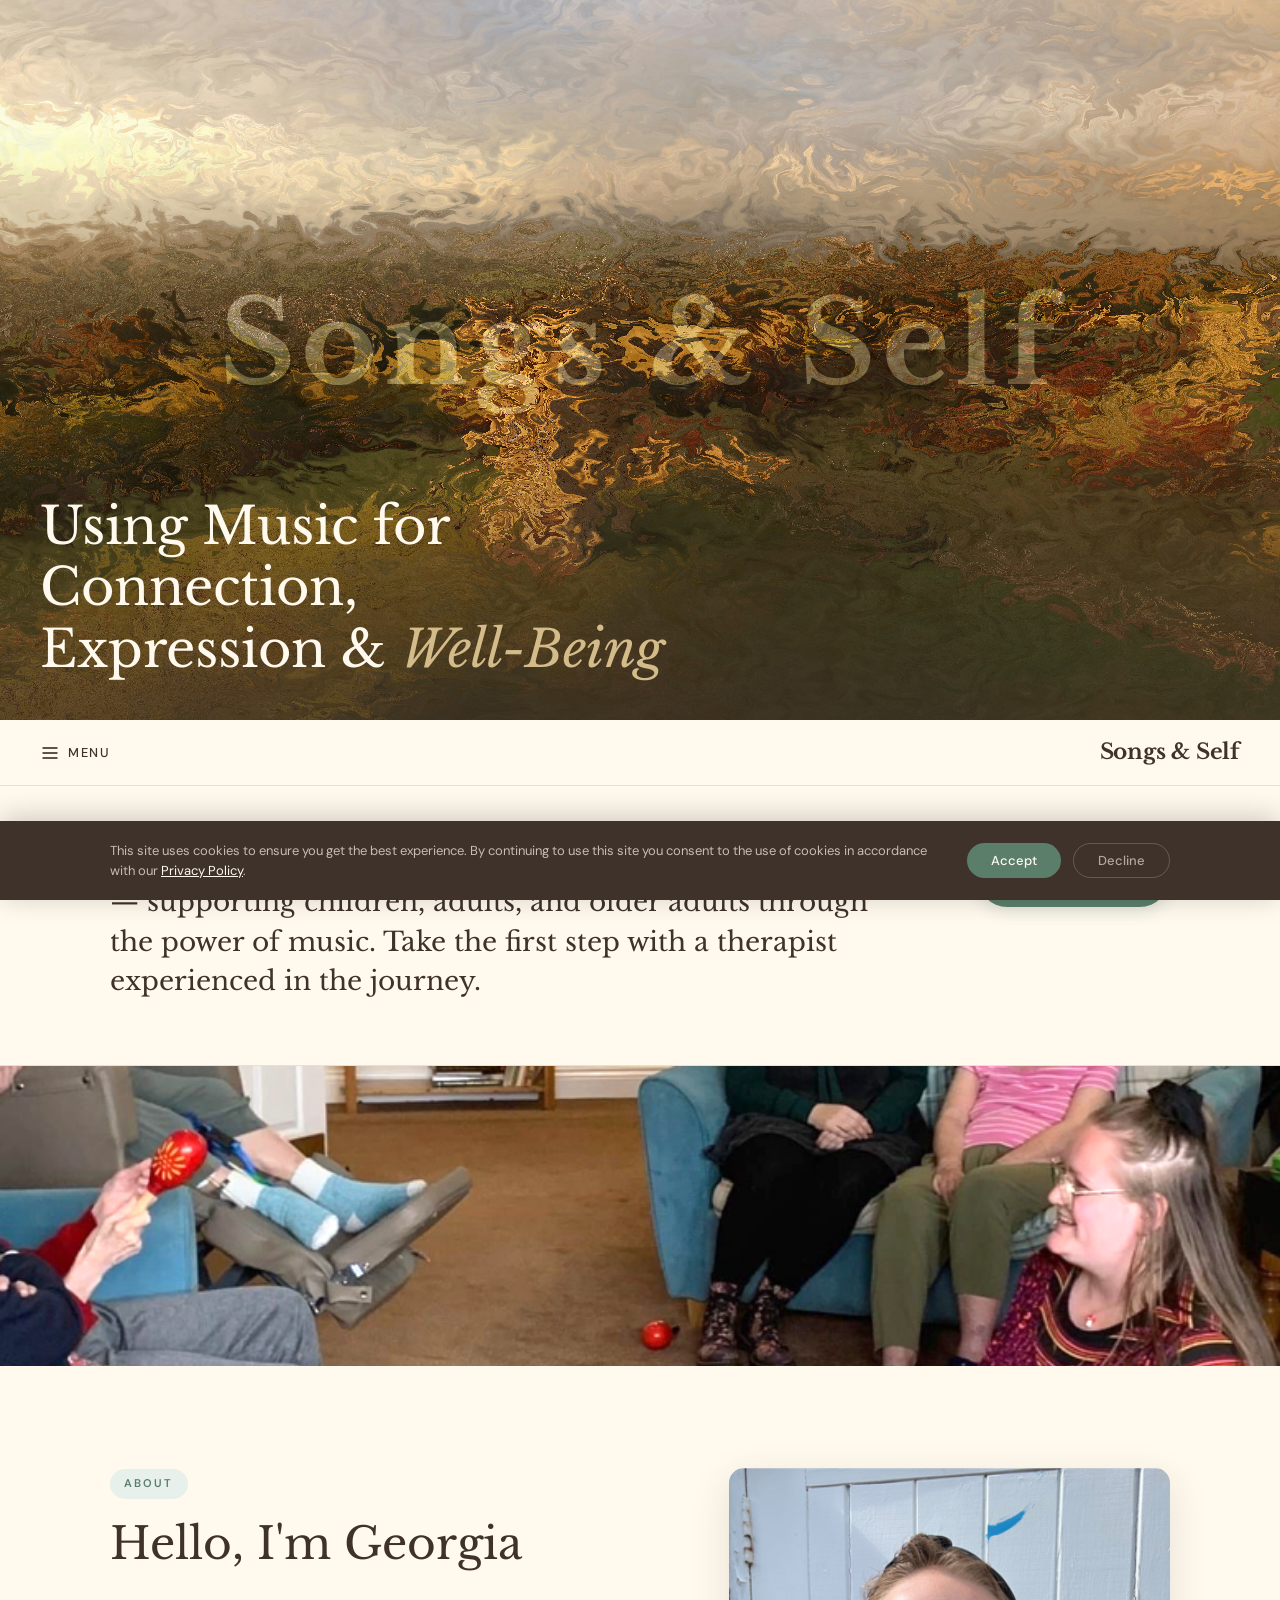
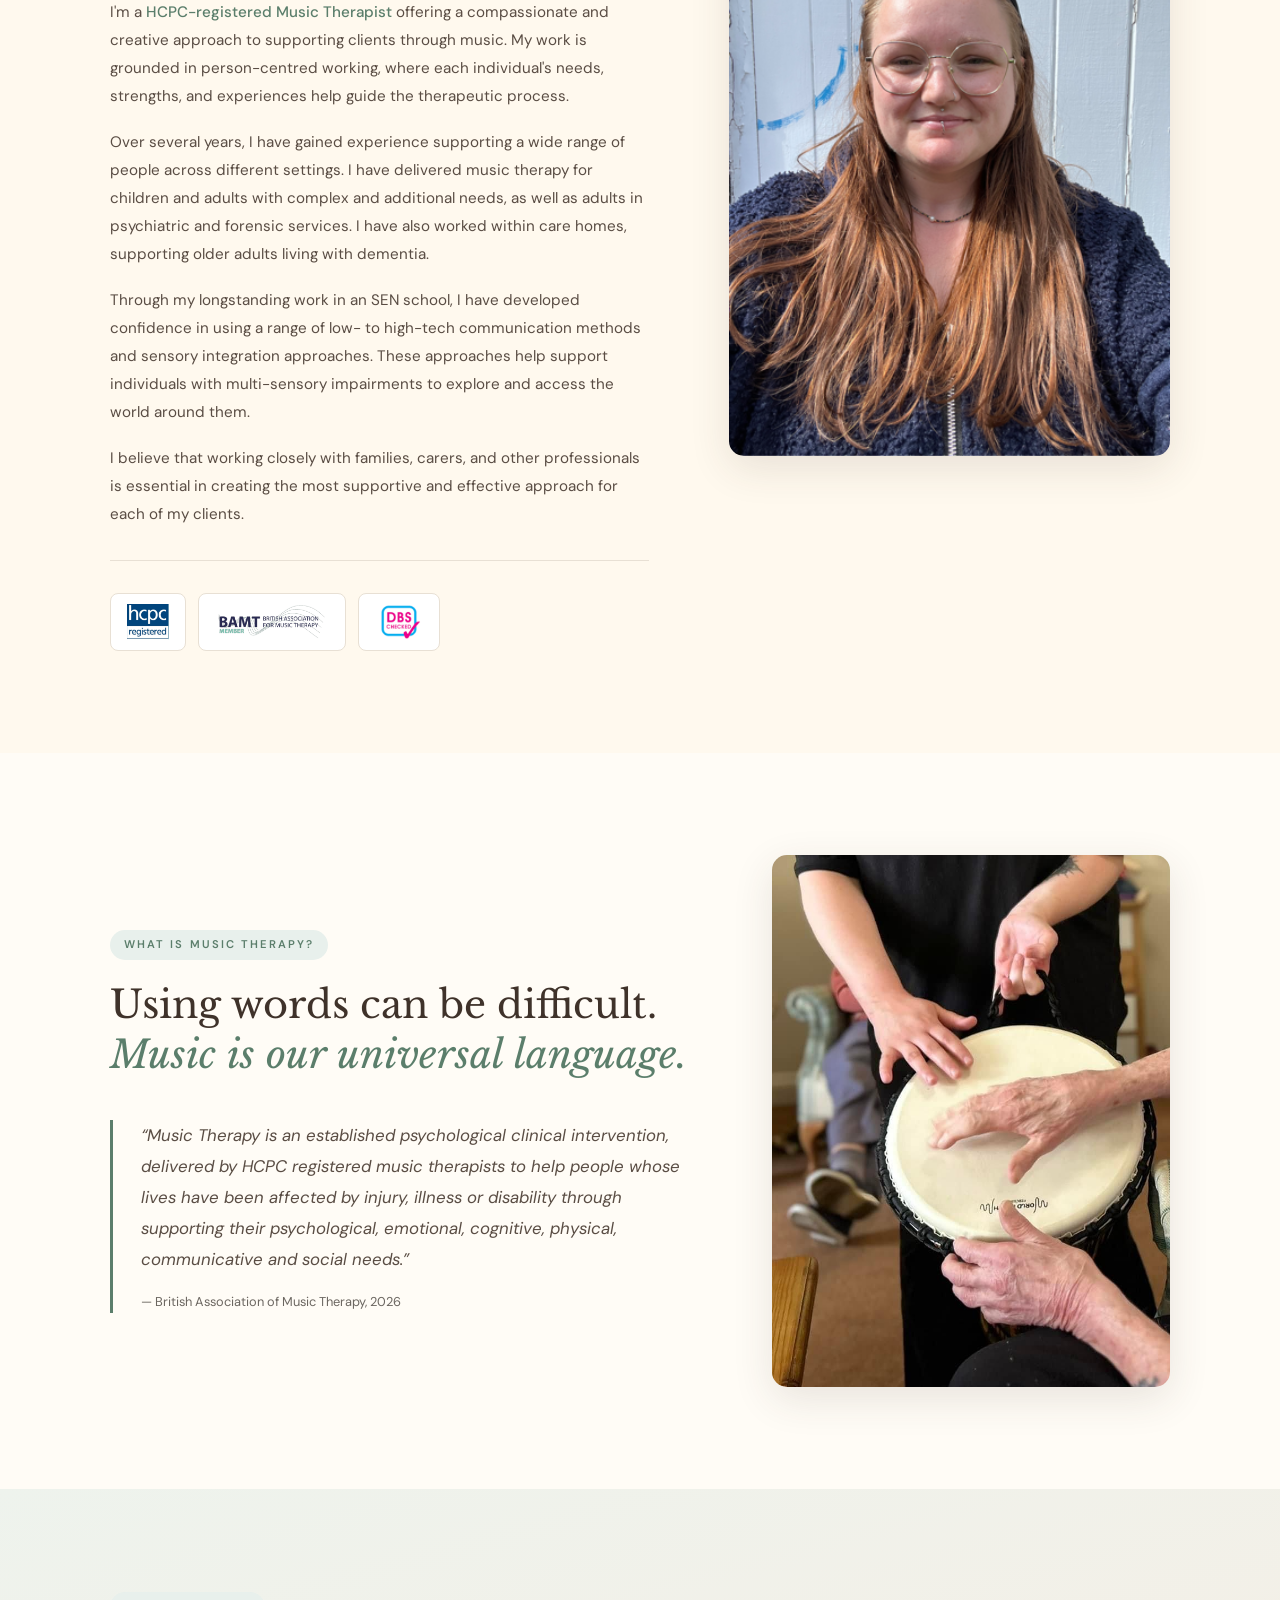
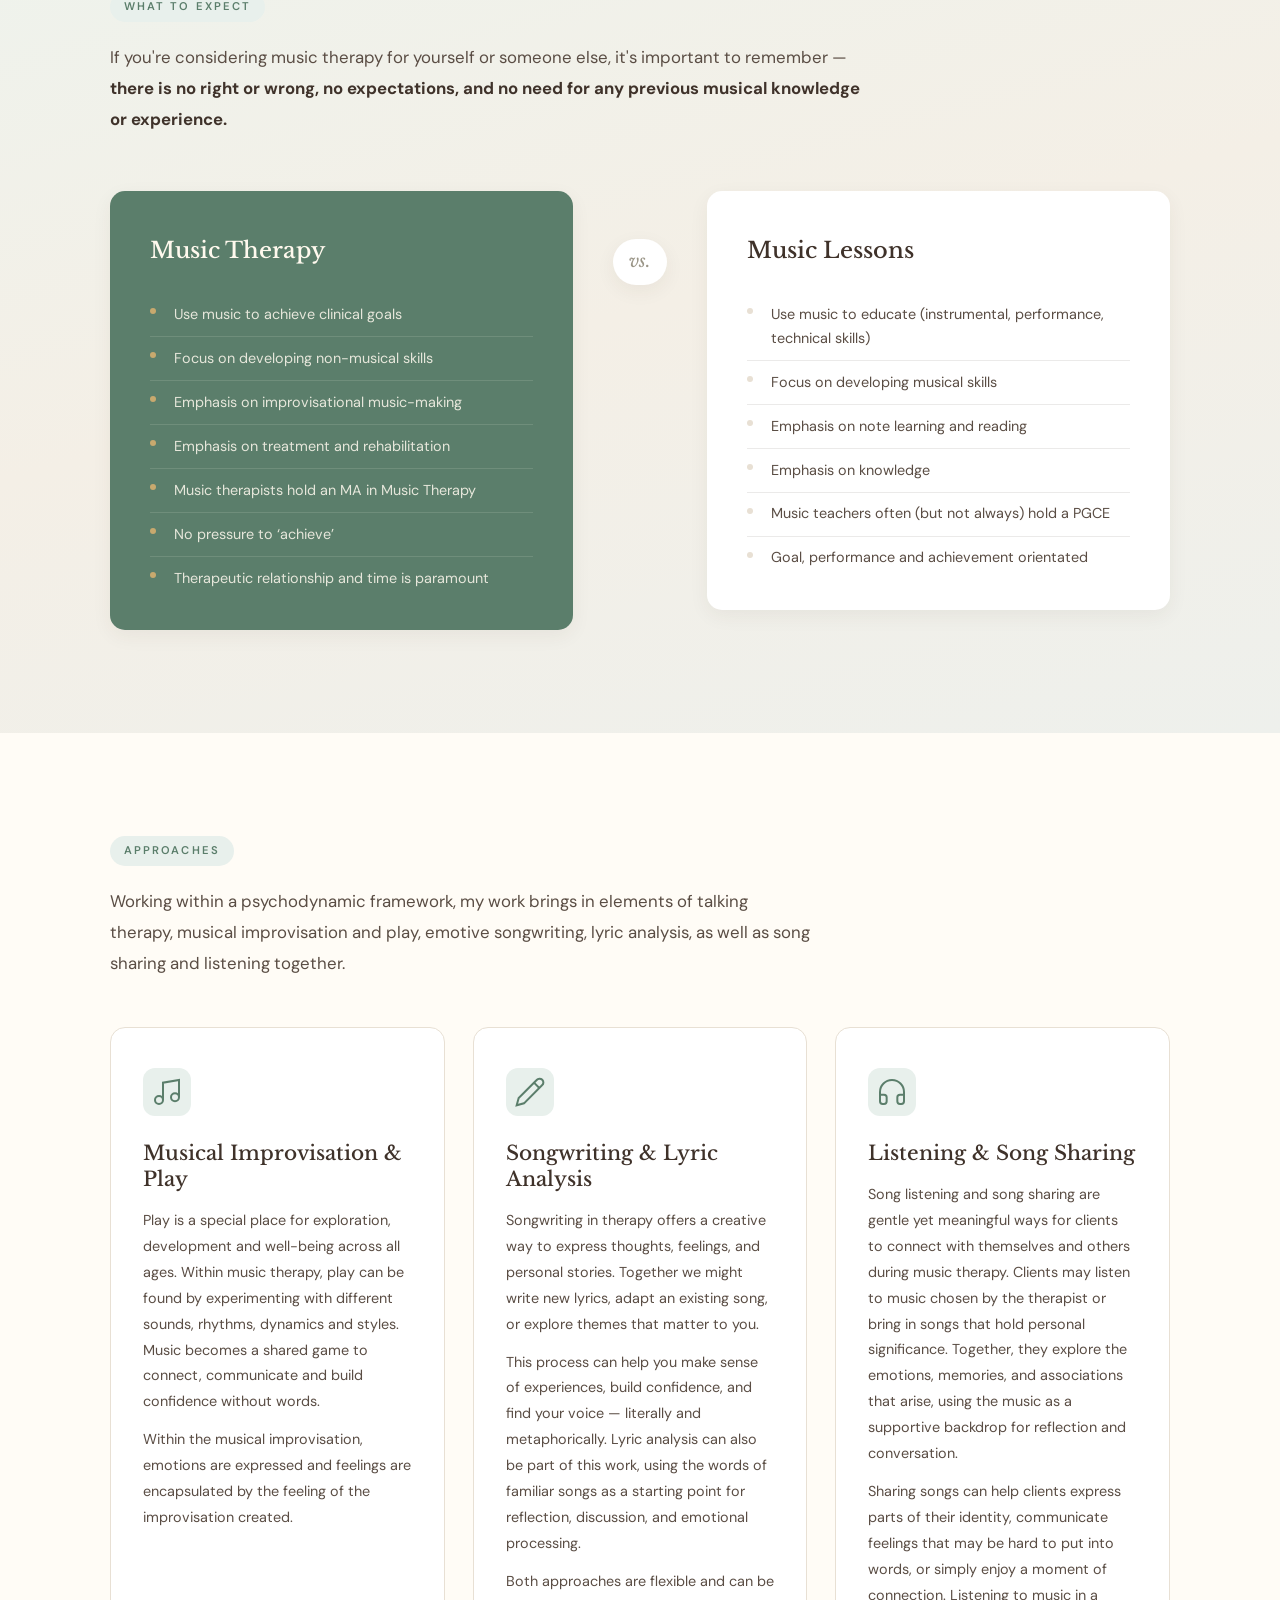
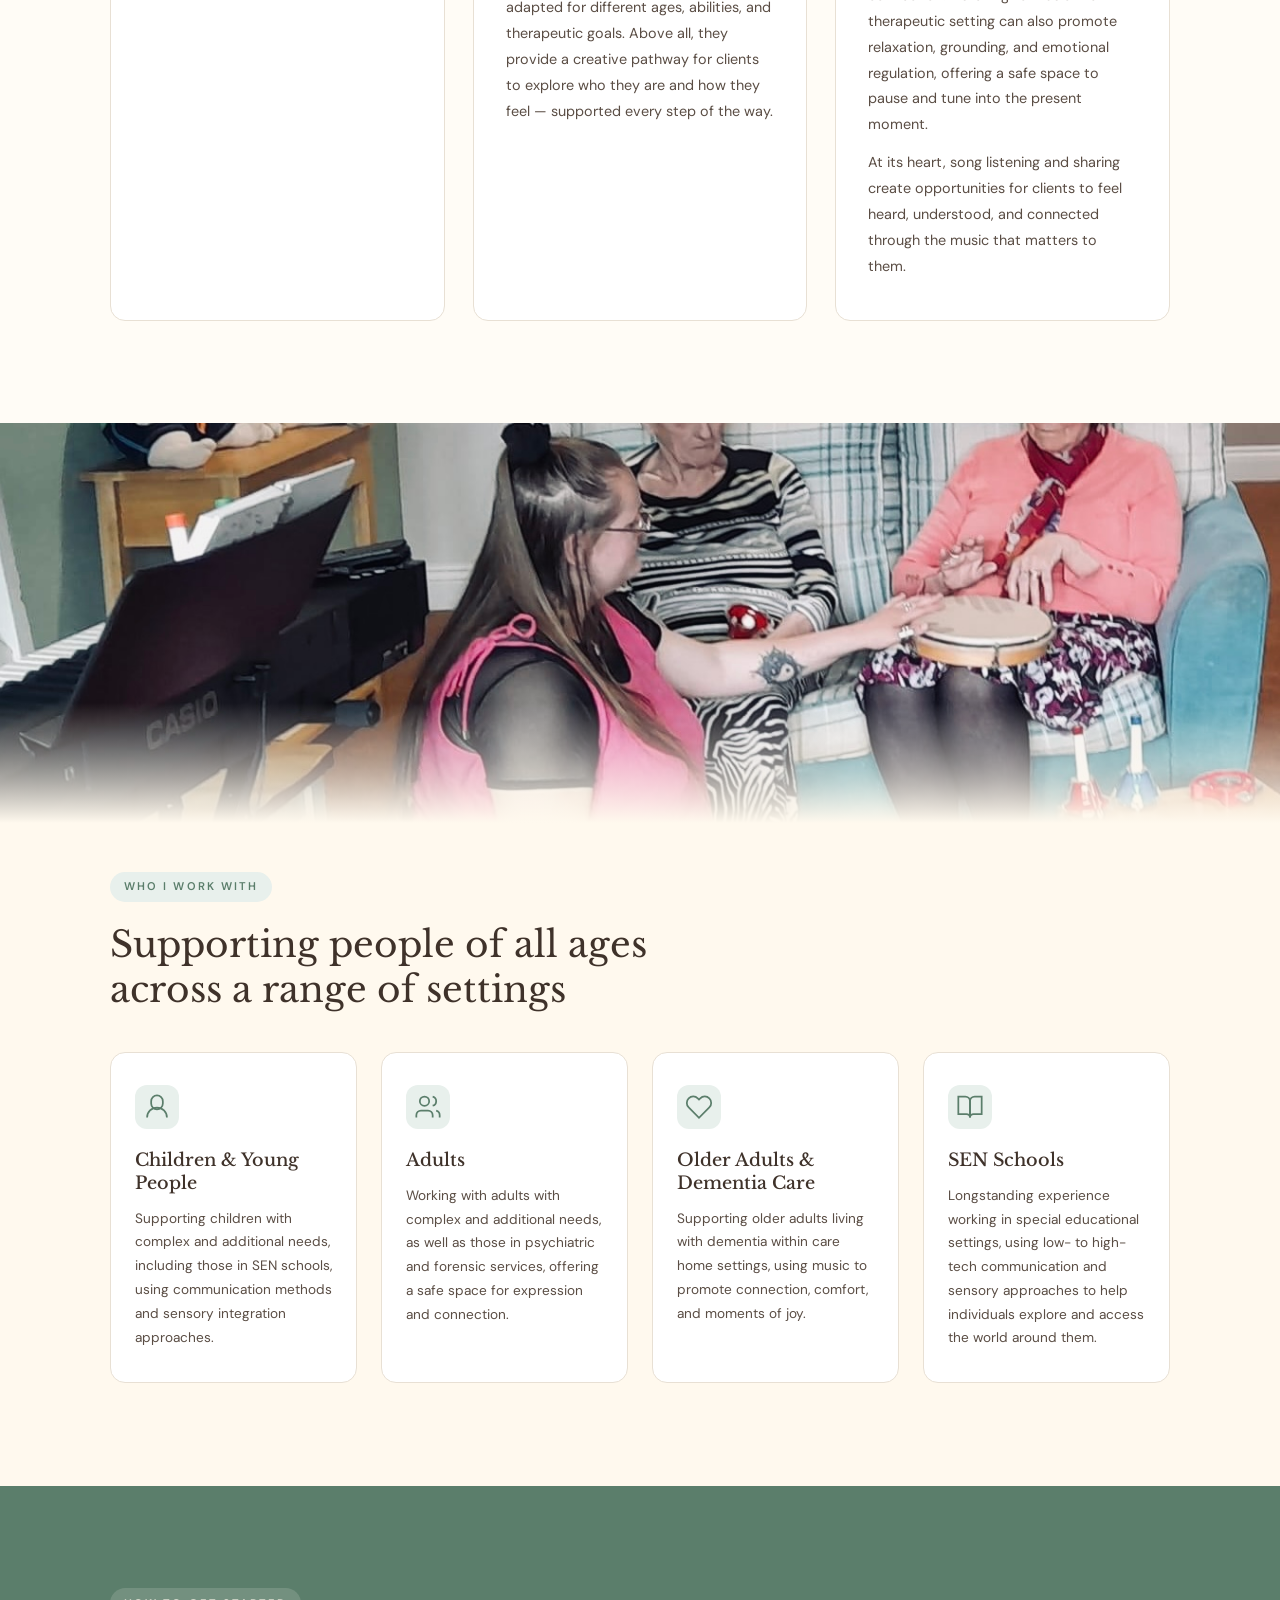
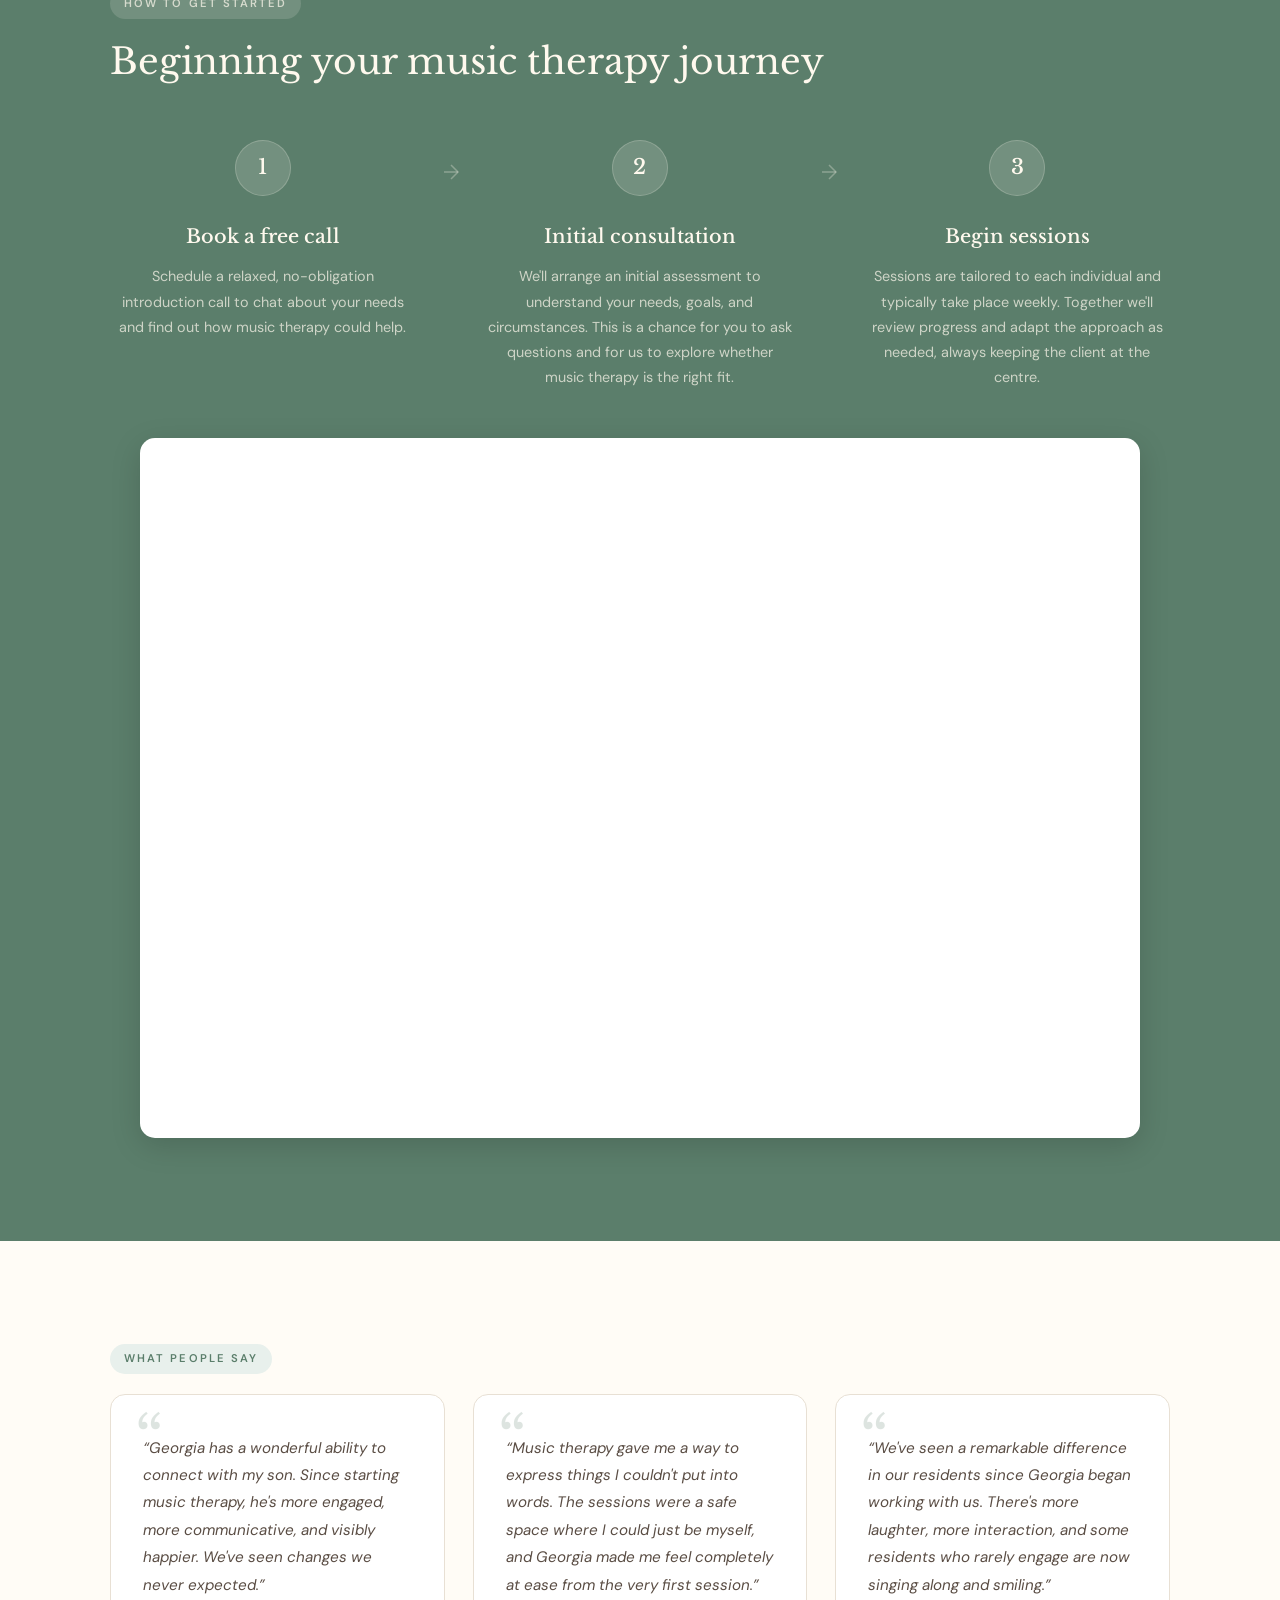
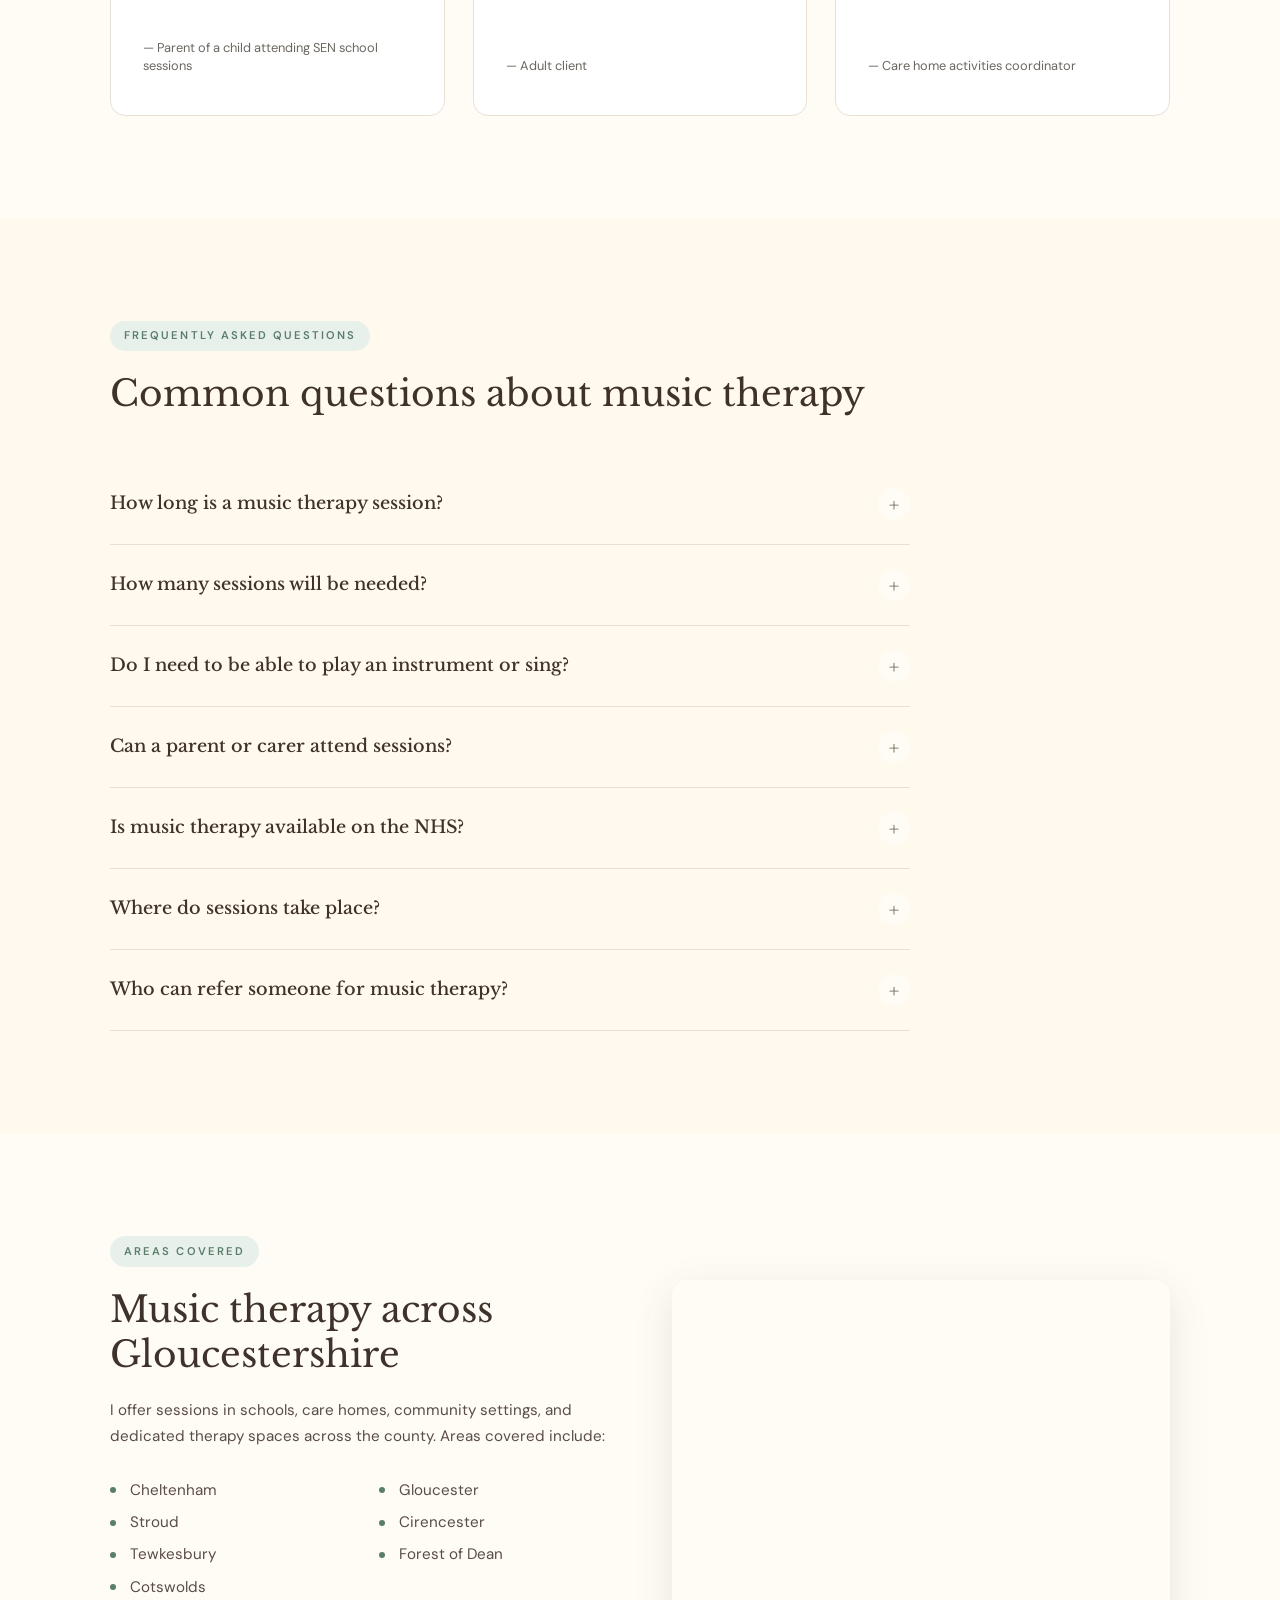
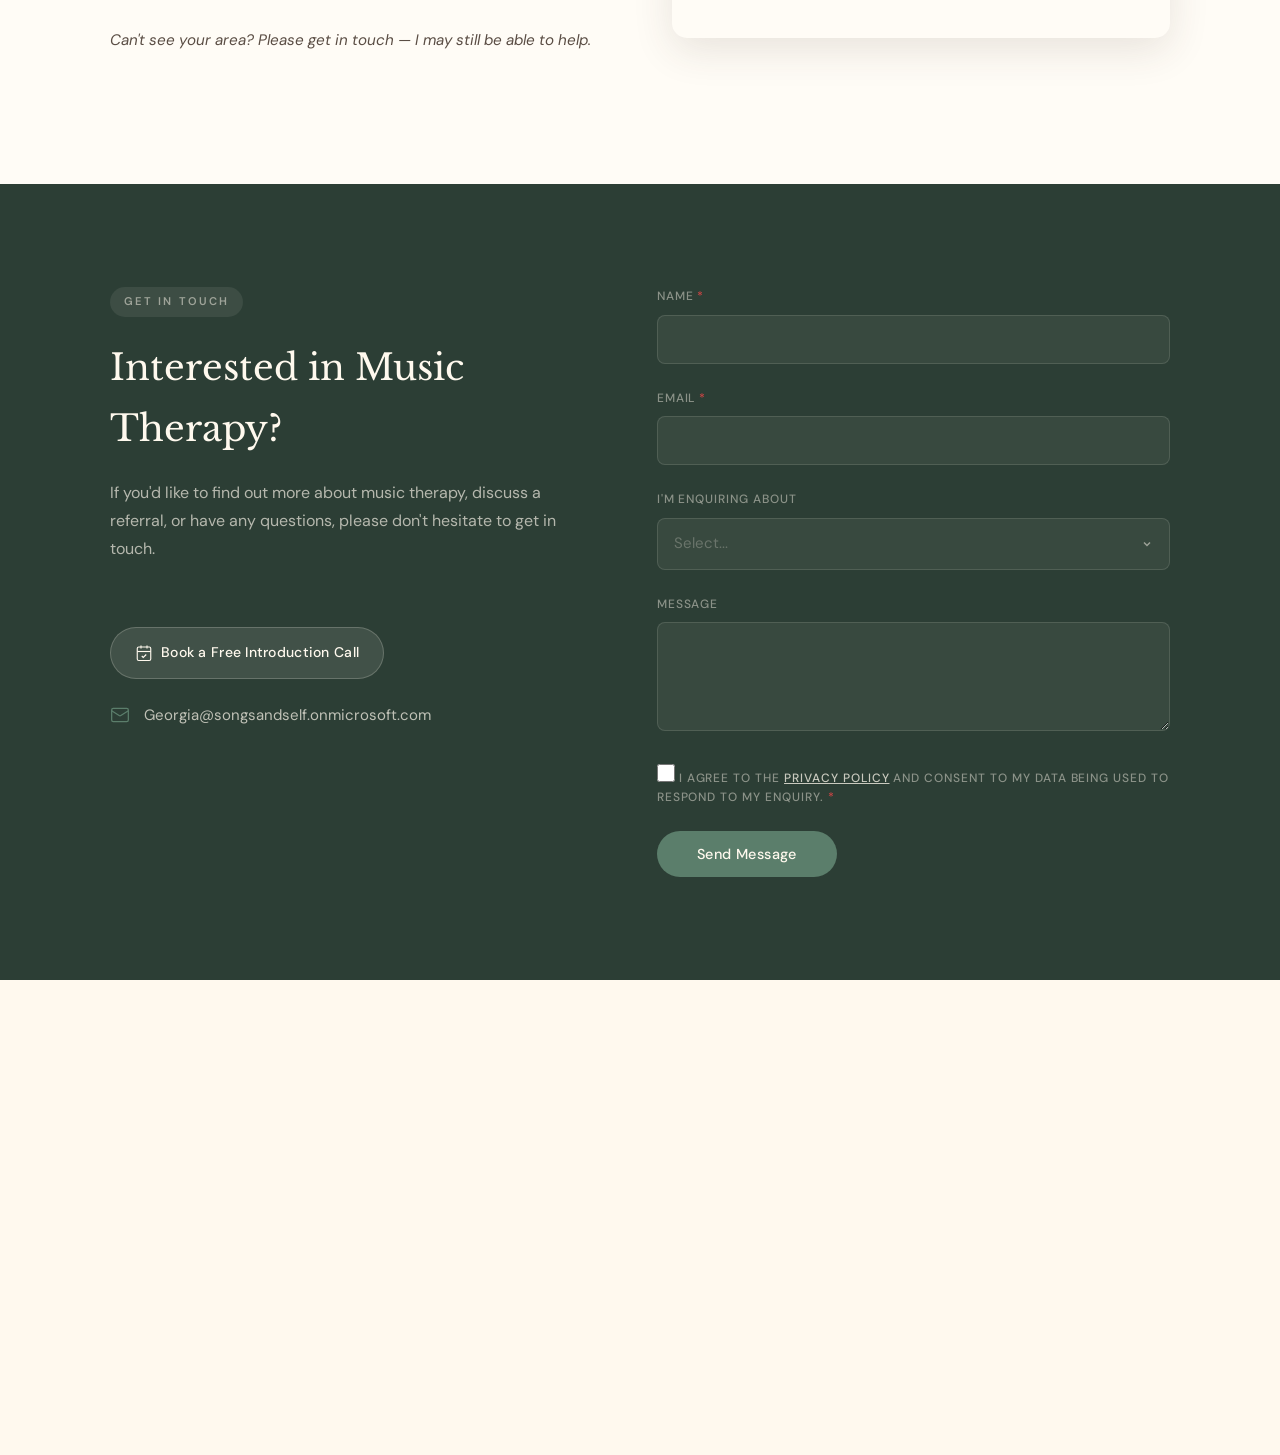
==== index.html @ 84787158 "Initial commit — Songs & Self Music Therapy website Static site with hero liquid distortion effect, " ====
<!DOCTYPE html>
<html lang="en">
<head>
  <meta charset="UTF-8">
  <meta name="viewport" content="width=device-width, initial-scale=1.0">
  <title>Songs &amp; Self Music Therapy | Creative, Person-Centred Music Therapy in Gloucestershire</title>
  <meta name="description" content="Songs & Self Music Therapy. HCPC-registered Music Therapist Georgia offers compassionate, creative music therapy in Gloucestershire for children, adults, and older adults.">

  <!-- Open Graph -->
  <meta property="og:title" content="Songs & Self Music Therapy">
  <meta property="og:description" content="Creative, Person-Centred Music Therapy in Gloucestershire. HCPC-registered therapist supporting children, adults, and older adults through music.">
  <meta property="og:type" content="website">
  <meta property="og:url" content="https://www.songsandself.co.uk">
  <meta property="og:image" content="images/og-image.jpg">
  <meta property="og:locale" content="en_GB">

  <!-- Twitter Card -->
  <meta name="twitter:card" content="summary_large_image">
  <meta name="twitter:title" content="Songs & Self Music Therapy">
  <meta name="twitter:description" content="Creative, Person-Centred Music Therapy in Gloucestershire.">

  <!-- Favicon -->
  <link rel="icon" type="image/svg+xml" href="data:image/svg+xml,<svg xmlns='http://www.w3.org/2000/svg' viewBox='0 0 100 100'><text y='.9em' font-size='90'>♪</text></svg>">
  <link rel="apple-touch-icon" href="images/apple-touch-icon.png">

  <link rel="stylesheet" href="css/style.css">
  <link href="https://assets.calendly.com/assets/external/widget.css" rel="stylesheet">
  <link rel="preconnect" href="https://fonts.googleapis.com">
  <link rel="preconnect" href="https://fonts.gstatic.com" crossorigin>
  <link href="https://fonts.googleapis.com/css2?family=DM+Sans:ital,opsz,wght@0,9..40,300;0,9..40,400;0,9..40,500;1,9..40,400&family=Libre+Baskerville:ital,wght@0,400;0,700;1,400&display=swap" rel="stylesheet">
</head>
<body>

  <!-- Skip to content -->
  <a href="#main" class="skip-link">Skip to main content</a>

  <!-- Cookie Banner -->
  <div class="cookie-banner" id="cookieBanner" role="alert" hidden>
    <div class="cookie-inner">
      <p>This site uses cookies to ensure you get the best experience. By continuing to use this site you consent to the use of cookies in accordance with our <a href="privacy.html">Privacy Policy</a>.</p>
      <div class="cookie-actions">
        <button class="btn-cookie-accept" id="cookieAccept">Accept</button>
        <button class="btn-cookie-decline" id="cookieDecline">Decline</button>
      </div>
    </div>
  </div>

  <!-- Hero Section — fixed, revealed by scrolling -->
  <section class="hero" aria-label="Introduction">
    <canvas class="hero-canvas" id="heroCanvas" aria-hidden="true"></canvas>
    <img src="images/colin-watts-3blV4-86aUo-unsplash.jpg" alt="Broadway Tower in the Cotswolds, Gloucestershire at golden hour" class="hero-img" id="heroImg">
    <div class="hero-overlay"></div>
    <div class="hero-brand" aria-hidden="true">Songs &amp; Self</div>
    <div class="hero-text">
      <h1 class="hero-tagline">Using Music for Connection,<br>Expression &amp; <em>Well-Being</em></h1>
    </div>
  </section>

  <!-- Main content -->
  <main id="main">

    <!-- Sticky Nav Bar — sits below hero like Munro -->
    <header class="site-header" id="siteHeader" role="banner">
      <div class="header-inner">
        <div class="header-left">
          <button class="menu-toggle" id="menuToggle" aria-label="Open menu" aria-expanded="false" aria-controls="mainNav">
            <svg width="20" height="20" viewBox="0 0 24 24" fill="none" stroke="currentColor" stroke-width="2" aria-hidden="true"><path d="M3 12h18"/><path d="M3 6h18"/><path d="M3 18h18"/></svg>
            <span>Menu</span>
          </button>
        </div>
        <nav class="main-nav" id="mainNav" role="navigation" aria-label="Main navigation">
          <button class="nav-close" id="navClose" aria-label="Close menu">
            <svg width="24" height="24" viewBox="0 0 24 24" fill="none" stroke="currentColor" stroke-width="2" aria-hidden="true">
              <path d="M18 6 6 18"/><path d="m6 6 12 12"/>
            </svg>
          </button>
          <ul class="nav-list">
            <li class="nav-item"><a href="#about">About</a></li>
            <li class="nav-item"><a href="#music-therapy">What is Music Therapy?</a></li>
            <li class="nav-item has-submenu">
              <a href="#approaches" aria-haspopup="true" aria-expanded="false">Approaches</a>
              <ul class="submenu" role="menu">
                <li role="none"><a href="#improvisation" role="menuitem">Improvisation &amp; Play</a></li>
                <li role="none"><a href="#songwriting" role="menuitem">Songwriting &amp; Lyric Analysis</a></li>
                <li role="none"><a href="#listening" role="menuitem">Listening &amp; Song Sharing</a></li>
              </ul>
            </li>
            <li class="nav-item"><a href="#who-i-work-with">Who I Work With</a></li>
            <li class="nav-item"><a href="#contact">Contact</a></li>
          </ul>
        </nav>
        <div class="header-right">
          <a href="/" class="logo" aria-label="Songs and Self — home">Songs &amp; Self</a>
        </div>
      </div>
    </header>
    <div class="nav-overlay" id="navOverlay"></div>

    <!-- Intro statement below nav — like Munro -->
    <section class="intro-statement">
      <div class="container">
        <div class="intro-layout">
          <p>Creative, person-centred music therapy in Gloucestershire &mdash; supporting children, adults, and older adults through the power of music. Take the first step with a therapist experienced in the journey.</p>
          <a href="#contact" class="intro-cta">Get in Touch</a>
        </div>
      </div>
    </section>

    <!-- Session photo banner -->
    <div class="session-banner">
      <img src="images/session-photo.png" alt="A music therapy session — participants playing instruments together" class="session-banner-img">
    </div>

    <!-- About Georgia -->
    <section class="about" id="about" aria-labelledby="about-heading">
      <div class="container">
        <div class="about-layout">
          <div class="about-text">
            <span class="section-label">About</span>
            <h2 id="about-heading">Hello, I'm Georgia</h2>
            <p>I'm a <strong>HCPC-registered Music Therapist</strong> offering a compassionate and creative approach to supporting clients through music. My work is grounded in person-centred working, where each individual's needs, strengths, and experiences help guide the therapeutic process.</p>
            <p>Over several years, I have gained experience supporting a wide range of people across different settings. I have delivered music therapy for children and adults with complex and additional needs, as well as adults in psychiatric and forensic services. I have also worked within care homes, supporting older adults living with dementia.</p>
            <p>Through my longstanding work in an SEN school, I have developed confidence in using a range of low- to high-tech communication methods and sensory integration approaches. These approaches help support individuals with multi-sensory impairments to explore and access the world around them.</p>
            <p>I believe that working closely with families, carers, and other professionals is essential in creating the most supportive and effective approach for each of my clients.</p>
            <div class="registration-badges">
              <div class="badge">
                <img src="images/hcpc-registered.png" alt="HCPC Registered" class="badge-img">
              </div>
              <div class="badge">
                <img src="images/bamt-member.png" alt="British Association for Music Therapy Member" class="badge-img">
              </div>
              <div class="badge">
                <img src="images/dbs-checked.png" alt="DBS Checked" class="badge-img">
              </div>
            </div>
          </div>
          <div class="about-image">
            <!-- Replace with Georgia's photo: place image at images/georgia.jpg -->
            <img src="images/georgia.png" alt="Georgia, Music Therapist, smiling" class="about-photo">
            <!-- If no photo yet, uncomment the placeholder below and comment out the img above -->
            <!-- <div class="about-image-placeholder"></div> -->
          </div>
        </div>
      </div>
    </section>

    <!-- What is Music Therapy? -->
    <section class="music-therapy" id="music-therapy" aria-labelledby="mt-heading">
      <div class="container">
        <div class="therapy-layout">
          <div class="therapy-intro">
            <span class="section-label">What is Music Therapy?</span>
            <h2 id="mt-heading">Using words can be difficult.<br><em>Music is our universal language.</em></h2>
            <blockquote>
              <p>&ldquo;Music Therapy is an established psychological clinical intervention, delivered by HCPC registered music therapists to help people whose lives have been affected by injury, illness or disability through supporting their psychological, emotional, cognitive, physical, communicative and social needs.&rdquo;</p>
              <cite>&mdash; British Association of Music Therapy, 2026</cite>
            </blockquote>
          </div>
          <div class="therapy-image">
            <img src="images/drum-hands.png" alt="Hands playing a drum together during a music therapy session" class="therapy-photo">
          </div>
        </div>
      </div>
    </section>

    <!-- What to Expect -->
    <section class="what-to-expect" id="expect" aria-labelledby="expect-heading">
      <div class="container">
        <span class="section-label" id="expect-heading">What to Expect</span>
        <p class="expect-intro">If you're considering music therapy for yourself or someone else, it's important to remember &mdash; <strong>there is no right or wrong, no expectations, and no need for any previous musical knowledge or experience.</strong></p>

        <div class="comparison-table">
          <div class="comparison-col therapy-col">
            <h3>Music Therapy</h3>
            <ul>
              <li>Use music to achieve clinical goals</li>
              <li>Focus on developing non-musical skills</li>
              <li>Emphasis on improvisational music-making</li>
              <li>Emphasis on treatment and rehabilitation</li>
              <li>Music therapists hold an MA in Music Therapy</li>
              <li>No pressure to &lsquo;achieve&rsquo;</li>
              <li>Therapeutic relationship and time is paramount</li>
            </ul>
          </div>
          <div class="comparison-divider">
            <span>vs.</span>
          </div>
          <div class="comparison-col lesson-col">
            <h3>Music Lessons</h3>
            <ul>
              <li>Use music to educate (instrumental, performance, technical skills)</li>
              <li>Focus on developing musical skills</li>
              <li>Emphasis on note learning and reading</li>
              <li>Emphasis on knowledge</li>
              <li>Music teachers often (but not always) hold a PGCE</li>
              <li>Goal, performance and achievement orientated</li>
            </ul>
          </div>
        </div>
      </div>
    </section>

    <!-- Approaches -->
    <section class="approaches" id="approaches" aria-labelledby="approaches-heading">
      <div class="container">
        <span class="section-label" id="approaches-heading">Approaches</span>
        <p class="approaches-intro">Working within a psychodynamic framework, my work brings in elements of talking therapy, musical improvisation and play, emotive songwriting, lyric analysis, as well as song sharing and listening together.</p>

        <div class="approaches-grid">
          <div class="approach-card" id="improvisation">
            <div class="approach-icon" aria-hidden="true">
              <svg width="32" height="32" viewBox="0 0 24 24" fill="none" stroke="currentColor" stroke-width="1.5">
                <path d="M9 18V5l12-2v13"/><circle cx="6" cy="18" r="3"/><circle cx="18" cy="16" r="3"/>
              </svg>
            </div>
            <h3>Musical Improvisation &amp; Play</h3>
            <p>Play is a special place for exploration, development and well-being across all ages. Within music therapy, play can be found by experimenting with different sounds, rhythms, dynamics and styles. Music becomes a shared game to connect, communicate and build confidence without words.</p>
            <p>Within the musical improvisation, emotions are expressed and feelings are encapsulated by the feeling of the improvisation created.</p>
          </div>

          <div class="approach-card" id="songwriting">
            <div class="approach-icon" aria-hidden="true">
              <svg width="32" height="32" viewBox="0 0 24 24" fill="none" stroke="currentColor" stroke-width="1.5">
                <path d="M17 3a2.85 2.83 0 1 1 4 4L7.5 20.5 2 22l1.5-5.5Z"/><path d="m15 5 4 4"/>
              </svg>
            </div>
            <h3>Songwriting &amp; Lyric Analysis</h3>
            <p>Songwriting in therapy offers a creative way to express thoughts, feelings, and personal stories. Together we might write new lyrics, adapt an existing song, or explore themes that matter to you.</p>
            <p>This process can help you make sense of experiences, build confidence, and find your voice &mdash; literally and metaphorically. Lyric analysis can also be part of this work, using the words of familiar songs as a starting point for reflection, discussion, and emotional processing.</p>
            <p>Both approaches are flexible and can be adapted for different ages, abilities, and therapeutic goals. Above all, they provide a creative pathway for clients to explore who they are and how they feel &mdash; supported every step of the way.</p>
          </div>

          <div class="approach-card" id="listening">
            <div class="approach-icon" aria-hidden="true">
              <svg width="32" height="32" viewBox="0 0 24 24" fill="none" stroke="currentColor" stroke-width="1.5">
                <path d="M3 18v-6a9 9 0 0 1 18 0v6"/><path d="M21 19a2 2 0 0 1-2 2h-1a2 2 0 0 1-2-2v-3a2 2 0 0 1 2-2h3zM3 19a2 2 0 0 0 2 2h1a2 2 0 0 0 2-2v-3a2 2 0 0 0-2-2H3z"/>
              </svg>
            </div>
            <h3>Listening &amp; Song Sharing</h3>
            <p>Song listening and song sharing are gentle yet meaningful ways for clients to connect with themselves and others during music therapy. Clients may listen to music chosen by the therapist or bring in songs that hold personal significance. Together, they explore the emotions, memories, and associations that arise, using the music as a supportive backdrop for reflection and conversation.</p>
            <p>Sharing songs can help clients express parts of their identity, communicate feelings that may be hard to put into words, or simply enjoy a moment of connection. Listening to music in a therapeutic setting can also promote relaxation, grounding, and emotional regulation, offering a safe space to pause and tune into the present moment.</p>
            <p>At its heart, song listening and sharing create opportunities for clients to feel heard, understood, and connected through the music that matters to them.</p>
          </div>
        </div>
      </div>
    </section>

    <!-- Who I Work With -->
    <section class="who-i-work-with" id="who-i-work-with" aria-labelledby="wiww-heading">
      <div class="who-i-work-with-banner">
        <img src="images/care-home-session.jpeg" alt="Georgia leading a music therapy session in a care home with residents playing instruments" class="wiww-banner-img">
      </div>
      <div class="container">
        <span class="section-label">Who I Work With</span>
        <h2 id="wiww-heading">Supporting people of all ages across a range of settings</h2>
        <div class="client-grid">
          <div class="client-card">
            <div class="client-icon" aria-hidden="true">
              <svg width="28" height="28" viewBox="0 0 24 24" fill="none" stroke="currentColor" stroke-width="1.5">
                <path d="M12 2a5 5 0 0 1 5 5v2a5 5 0 0 1-10 0V7a5 5 0 0 1 5-5z"/><path d="M3.5 21a8.5 8.5 0 0 1 17 0"/>
              </svg>
            </div>
            <h3>Children &amp; Young People</h3>
            <p>Supporting children with complex and additional needs, including those in SEN schools, using communication methods and sensory integration approaches.</p>
          </div>
          <div class="client-card">
            <div class="client-icon" aria-hidden="true">
              <svg width="28" height="28" viewBox="0 0 24 24" fill="none" stroke="currentColor" stroke-width="1.5">
                <path d="M16 21v-2a4 4 0 0 0-4-4H6a4 4 0 0 0-4 4v2"/><circle cx="9" cy="7" r="4"/><path d="M22 21v-2a4 4 0 0 0-3-3.87"/><path d="M16 3.13a4 4 0 0 1 0 7.75"/>
              </svg>
            </div>
            <h3>Adults</h3>
            <p>Working with adults with complex and additional needs, as well as those in psychiatric and forensic services, offering a safe space for expression and connection.</p>
          </div>
          <div class="client-card">
            <div class="client-icon" aria-hidden="true">
              <svg width="28" height="28" viewBox="0 0 24 24" fill="none" stroke="currentColor" stroke-width="1.5">
                <path d="M20.84 4.61a5.5 5.5 0 0 0-7.78 0L12 5.67l-1.06-1.06a5.5 5.5 0 0 0-7.78 7.78l1.06 1.06L12 21.23l7.78-7.78 1.06-1.06a5.5 5.5 0 0 0 0-7.78z"/>
              </svg>
            </div>
            <h3>Older Adults &amp; Dementia Care</h3>
            <p>Supporting older adults living with dementia within care home settings, using music to promote connection, comfort, and moments of joy.</p>
          </div>
          <div class="client-card">
            <div class="client-icon" aria-hidden="true">
              <svg width="28" height="28" viewBox="0 0 24 24" fill="none" stroke="currentColor" stroke-width="1.5">
                <path d="M2 3h6a4 4 0 0 1 4 4v14a3 3 0 0 0-3-3H2z"/><path d="M22 3h-6a4 4 0 0 0-4 4v14a3 3 0 0 1 3-3h7z"/>
              </svg>
            </div>
            <h3>SEN Schools</h3>
            <p>Longstanding experience working in special educational settings, using low- to high-tech communication and sensory approaches to help individuals explore and access the world around them.</p>
          </div>
        </div>
      </div>
    </section>

    <!-- How to Get Started -->
    <section class="get-started" id="get-started" aria-labelledby="gs-heading">
      <div class="container">
        <span class="section-label">How to Get Started</span>
        <h2 id="gs-heading">Beginning your music therapy journey</h2>
        <div class="steps-grid">
          <div class="step">
            <div class="step-number" aria-hidden="true">1</div>
            <h3>Book a free call</h3>
            <p>Schedule a relaxed, no-obligation introduction call to chat about your needs and find out how music therapy could help.</p>
          </div>
          <div class="step-arrow" aria-hidden="true">
            <svg width="24" height="24" viewBox="0 0 24 24" fill="none" stroke="currentColor" stroke-width="1.5"><path d="M5 12h14"/><path d="m12 5 7 7-7 7"/></svg>
          </div>
          <div class="step">
            <div class="step-number" aria-hidden="true">2</div>
            <h3>Initial consultation</h3>
            <p>We'll arrange an initial assessment to understand your needs, goals, and circumstances. This is a chance for you to ask questions and for us to explore whether music therapy is the right fit.</p>
          </div>
          <div class="step-arrow" aria-hidden="true">
            <svg width="24" height="24" viewBox="0 0 24 24" fill="none" stroke="currentColor" stroke-width="1.5"><path d="M5 12h14"/><path d="m12 5 7 7-7 7"/></svg>
          </div>
          <div class="step">
            <div class="step-number" aria-hidden="true">3</div>
            <h3>Begin sessions</h3>
            <p>Sessions are tailored to each individual and typically take place weekly. Together we'll review progress and adapt the approach as needed, always keeping the client at the centre.</p>
          </div>
        </div>
        <div class="booking-widget">
          <div class="calendly-inline-widget" data-url="https://calendly.com/georgia-songsandself/30min?hide_gdpr_banner=1" style="min-width:320px;height:700px;"></div>
        </div>
      </div>
    </section>

    <!-- Testimonials -->
    <section class="testimonials" id="testimonials" aria-labelledby="test-heading">
      <div class="container">
        <span class="section-label">What People Say</span>
        <h2 id="test-heading" class="sr-only">Testimonials</h2>
        <div class="testimonials-grid">
          <blockquote class="testimonial-card">
            <p>&ldquo;Georgia has a wonderful ability to connect with my son. Since starting music therapy, he's more engaged, more communicative, and visibly happier. We've seen changes we never expected.&rdquo;</p>
            <footer>
              <cite>&mdash; Parent of a child attending SEN school sessions</cite>
            </footer>
          </blockquote>
          <blockquote class="testimonial-card">
            <p>&ldquo;Music therapy gave me a way to express things I couldn't put into words. The sessions were a safe space where I could just be myself, and Georgia made me feel completely at ease from the very first session.&rdquo;</p>
            <footer>
              <cite>&mdash; Adult client</cite>
            </footer>
          </blockquote>
          <blockquote class="testimonial-card">
            <p>&ldquo;We've seen a remarkable difference in our residents since Georgia began working with us. There's more laughter, more interaction, and some residents who rarely engage are now singing along and smiling.&rdquo;</p>
            <footer>
              <cite>&mdash; Care home activities coordinator</cite>
            </footer>
          </blockquote>
        </div>
      </div>
    </section>

    <!-- FAQ -->
    <section class="faq" id="faq" aria-labelledby="faq-heading">
      <div class="container">
        <span class="section-label">Frequently Asked Questions</span>
        <h2 id="faq-heading">Common questions about music therapy</h2>
        <div class="faq-list">
          <details class="faq-item">
            <summary>How long is a music therapy session?</summary>
            <div class="faq-answer">
              <p>Sessions are typically 30 to 60 minutes, depending on the individual's needs and the setting. Children's sessions are often shorter, while adult sessions may be longer. The length is always tailored to what works best for the client.</p>
            </div>
          </details>
          <details class="faq-item">
            <summary>How many sessions will be needed?</summary>
            <div class="faq-answer">
              <p>This varies for every individual. Some people benefit from a short block of sessions (6&ndash;12 weeks), while others engage in longer-term therapy. We'll discuss what feels right during the initial consultation and review progress regularly together.</p>
            </div>
          </details>
          <details class="faq-item">
            <summary>Do I need to be able to play an instrument or sing?</summary>
            <div class="faq-answer">
              <p>Absolutely not. Music therapy requires no musical skill, experience, or training. The focus is on using music as a tool for expression and connection &mdash; not performance. You don't need to be &lsquo;musical&rsquo; to benefit.</p>
            </div>
          </details>
          <details class="faq-item">
            <summary>Can a parent or carer attend sessions?</summary>
            <div class="faq-answer">
              <p>Yes, in many cases families and carers are welcome and encouraged to be part of the process. This is especially true for younger children or individuals who feel more comfortable with a familiar person present. We can discuss what works best for each situation.</p>
            </div>
          </details>
          <details class="faq-item">
            <summary>Is music therapy available on the NHS?</summary>
            <div class="faq-answer">
              <p>Music therapy is recognised by the NHS and is sometimes funded through local services, schools, or care settings. In other cases, sessions are privately funded. I'm happy to discuss options and help you explore what may be available.</p>
            </div>
          </details>
          <details class="faq-item">
            <summary>Where do sessions take place?</summary>
            <div class="faq-answer">
              <p>Sessions can take place in a variety of settings, including schools, care homes, community spaces, or a dedicated therapy room. I work across Gloucestershire, covering areas including Cheltenham, Gloucester, Stroud, Cirencester, and the Forest of Dean. Please get in touch to discuss your location.</p>
            </div>
          </details>
          <details class="faq-item">
            <summary>Who can refer someone for music therapy?</summary>
            <div class="faq-answer">
              <p>Anyone can make a referral or self-refer. Referrals commonly come from parents, carers, teachers, SENCOs, social workers, GPs, and other healthcare professionals. You don't need a formal diagnosis to explore whether music therapy could help.</p>
            </div>
          </details>
        </div>
      </div>
    </section>

    <!-- Areas Covered -->
    <section class="areas-covered" id="areas" aria-labelledby="areas-heading">
      <div class="container">
        <div class="areas-layout">
          <div class="areas-text">
            <span class="section-label">Areas Covered</span>
            <h2 id="areas-heading">Music therapy across Gloucestershire</h2>
            <p>I offer sessions in schools, care homes, community settings, and dedicated therapy spaces across the county. Areas covered include:</p>
            <ul class="areas-list">
              <li>Cheltenham</li>
              <li>Gloucester</li>
              <li>Stroud</li>
              <li>Cirencester</li>
              <li>Tewkesbury</li>
              <li>Forest of Dean</li>
              <li>Cotswolds</li>
            </ul>
            <p class="areas-note">Can't see your area? Please get in touch &mdash; I may still be able to help.</p>
          </div>
          <div class="areas-map">
            <iframe
              src="https://www.google.com/maps/embed?pb=!1m18!1m12!1m3!1d318868.20031364386!2d-2.4632271!3d51.8462963!2m3!1f0!2f0!3f0!3m2!1i1024!2i768!4f13.1!3m3!1m2!1s0x4871a4e5c57da8e5%3A0x5765ef486536bb37!2sGloucestershire!5e0!3m2!1sen!2suk!4v1710000000000!5m2!1sen!2suk"
              width="100%"
              height="350"
              style="border:0; border-radius: 6px;"
              allowfullscreen=""
              loading="lazy"
              referrerpolicy="no-referrer-when-downgrade"
              title="Map showing Gloucestershire coverage area">
            </iframe>
          </div>
        </div>
      </div>
    </section>

    <!-- Contact -->
    <section class="contact" id="contact" aria-labelledby="contact-heading">
      <div class="container">
        <div class="contact-inner">
          <div class="contact-text">
            <span class="section-label">Get in Touch</span>
            <h2 id="contact-heading">Interested in Music Therapy?</h2>
            <p>If you'd like to find out more about music therapy, discuss a referral, or have any questions, please don't hesitate to get in touch.</p>
            <a href="#get-started" class="btn-book-call">
              <svg width="18" height="18" viewBox="0 0 24 24" fill="none" stroke="currentColor" stroke-width="1.5" aria-hidden="true">
                <rect x="3" y="4" width="18" height="18" rx="2"/><path d="M16 2v4"/><path d="M8 2v4"/><path d="M3 10h18"/><path d="m9 16 2 2 4-4"/>
              </svg>
              Book a Free Introduction Call
            </a>
            <div class="contact-details">
              <a href="mailto:Georgia@songsandself.onmicrosoft.com" class="contact-link">
                <svg width="20" height="20" viewBox="0 0 24 24" fill="none" stroke="currentColor" stroke-width="1.5" aria-hidden="true">
                  <rect x="2" y="4" width="20" height="16" rx="2"/><path d="m22 7-8.97 5.7a1.94 1.94 0 0 1-2.06 0L2 7"/>
                </svg>
                Georgia@songsandself.onmicrosoft.com
              </a>
            </div>
          </div>
          <div class="form-success" id="formSuccess" hidden>
            <svg width="40" height="40" viewBox="0 0 40 40" fill="none" aria-hidden="true">
              <circle cx="20" cy="20" r="19" stroke="rgba(255,249,238,0.4)" stroke-width="1.5"/>
              <path d="M12 20l5 5 11-11" stroke="var(--accent)" stroke-width="2" stroke-linecap="round" stroke-linejoin="round"/>
            </svg>
            <h3>Message sent</h3>
            <p>Thank you for getting in touch. Georgia will get back to you as soon as possible.</p>
          </div>
          <form class="contact-form" id="contactForm" action="https://formspree.io/f/xreyodap" method="post" novalidate>
            <div class="form-group">
              <label for="name">Name <span class="required" aria-label="required">*</span></label>
              <input type="text" id="name" name="name" required autocomplete="name">
            </div>
            <div class="form-group">
              <label for="email">Email <span class="required" aria-label="required">*</span></label>
              <input type="email" id="email" name="email" required autocomplete="email">
            </div>
            <div class="form-group">
              <label for="enquiry">I'm enquiring about</label>
              <div class="custom-select" id="enquirySelect">
                <input type="hidden" name="enquiry" id="enquiry" value="">
                <button type="button" class="custom-select-trigger" aria-haspopup="listbox" aria-expanded="false">
                  <span class="custom-select-value">Select...</span>
                  <svg class="custom-select-arrow" width="12" height="12" viewBox="0 0 12 12" fill="none" stroke="currentColor" stroke-width="1.5" aria-hidden="true"><path d="M3 4.5 6 7.5 9 4.5"/></svg>
                </button>
                <ul class="custom-select-options" role="listbox" tabindex="-1">
                  <li role="option" data-value="child">Music therapy for a child</li>
                  <li role="option" data-value="adult">Music therapy for an adult</li>
                  <li role="option" data-value="older-adult">Music therapy for an older adult</li>
                  <li role="option" data-value="school">Music therapy in a school setting</li>
                  <li role="option" data-value="care-home">Music therapy in a care home</li>
                  <li role="option" data-value="general">General enquiry</li>
                </ul>
              </div>
            </div>
            <div class="form-group">
              <label for="message">Message</label>
              <textarea id="message" name="message" rows="4"></textarea>
            </div>
            <div class="form-group">
              <label class="checkbox-label">
                <input type="checkbox" name="privacy" required>
                <span>I agree to the <a href="privacy.html">Privacy Policy</a> and consent to my data being used to respond to my enquiry. <span class="required" aria-label="required">*</span></span>
              </label>
            </div>
            <button type="submit" class="btn-submit">Send Message</button>
          </form>
        </div>
      </div>
    </section>

  </main>

  <!-- Footer -->
  <footer class="site-footer" id="privacy" role="contentinfo">
    <div class="container">
      <div class="footer-grid">
        <div class="footer-col footer-brand">
          <h4>Songs &amp; Self</h4>
          <p>Creative, Person-Centred Music Therapy in Gloucestershire</p>
          <div class="footer-badges">
            <span class="footer-badge">HCPC Registered</span>
            <span class="footer-badge">BAMT Member</span>
          </div>
        </div>
        <div class="footer-col">
          <h4>Navigate</h4>
          <ul>
            <li><a href="#about">About</a></li>
            <li><a href="#music-therapy">What is Music Therapy?</a></li>
            <li><a href="#approaches">Approaches</a></li>
            <li><a href="#who-i-work-with">Who I Work With</a></li>
            <li><a href="#faq">FAQ</a></li>
            <li><a href="#contact">Contact</a></li>
          </ul>
        </div>
        <div class="footer-col">
          <h4>Contact</h4>
          <ul>
            <li><a href="mailto:Georgia@songsandself.onmicrosoft.com">Georgia@songsandself.onmicrosoft.com</a></li>
          </ul>
          <h4 class="footer-subheading">Areas Covered</h4>
          <p class="footer-areas">Cheltenham, Gloucester, Stroud, Cirencester, Tewkesbury, Forest of Dean &amp; the Cotswolds</p>
        </div>
      </div>
      <div class="footer-bottom">
        <p>&copy; 2026 Songs &amp; Self Music Therapy. All rights reserved.</p>
        <div class="footer-legal">
          <a href="privacy.html">Privacy Policy</a>
          <a href="accessibility.html">Accessibility</a>
        </div>
      </div>
    </div>
  </footer>

  <script src="https://assets.calendly.com/assets/external/widget.js" async></script>
  <script src="js/main.js"></script>
  <script src="js/custom-select.js"></script>
  <script src="js/water-ripple.js"></script>
</body>
</html>
---- css/style.css ----
/* ============================================
   Songs & Self Music Therapy — Stylesheet
   Premium warm aesthetic inspired by Munro Partners:
   generous whitespace, rounded corners, soft shadows,
   warm cream palette, restrained elegance
   ============================================ */

/* --- Custom Properties --- */
:root {
  --oat: #fff9ee;
  --oat-light: #fffcf6;
  --peat: #3f322a;
  --peat-light: #5a4d44;
  --pine: #5b7e6b;
  --pine-dark: #4a6858;
  --pine-light: #e8f0ec;
  --accent: #c8a96e;
  --accent-light: #d4bb8a;
  --warm-gray: #6b6660;
  --warm-gray-light: #9b9688;
  --border: rgba(63, 50, 42, 0.1);
  --border-solid: #e8e0d4;
  --white: #ffffff;
  --error: #c44;

  --font-display: 'Libre Baskerville', 'Georgia', serif;
  --font-body: 'DM Sans', -apple-system, BlinkMacSystemFont, sans-serif;

  --radius: 15px;
  --radius-sm: 8px;
  --radius-pill: 9999px;
  --shadow: 0 6px 20px rgba(63, 50, 42, 0.06);
  --shadow-hover: 0 8px 30px rgba(63, 50, 42, 0.1);
  --shadow-deep: 0 12px 40px rgba(63, 50, 42, 0.12);

  --container: 1140px;
  --container-wide: 1300px;
  --gap: 2.5rem;
  --section-pad: clamp(5rem, 8vw, 8rem);
}

/* --- Reset & Base --- */
*,
*::before,
*::after {
  margin: 0;
  padding: 0;
  box-sizing: border-box;
}

html {
  scroll-behavior: smooth;
  -webkit-font-smoothing: antialiased;
  -moz-osx-font-smoothing: grayscale;
}

body {
  font-family: var(--font-body);
  font-weight: 400;
  font-size: 16px;
  line-height: 1.7;
  color: var(--peat);
  background-color: var(--oat);
}

a {
  color: inherit;
  text-decoration: none;
  transition: color 0.3s ease;
}

a:hover {
  color: var(--pine);
}

img {
  max-width: 100%;
  display: block;
}

ul {
  list-style: none;
}

.container {
  max-width: var(--container);
  margin: 0 auto;
  padding: 0 var(--gap);
}

/* --- Main content layer (above fixed hero, above sticky footer) --- */
#main {
  position: relative;
  z-index: 1;
  background: var(--oat);
  margin-top: 80vh;
}


/* --- Accessibility --- */
.skip-link {
  position: absolute;
  top: -100%;
  left: 1rem;
  z-index: 9999;
  background: var(--peat);
  color: var(--oat);
  padding: 0.75rem 1.5rem;
  border-radius: 0 0 var(--radius-sm) var(--radius-sm);
  font-size: 0.875rem;
  font-weight: 500;
  transition: top 0.2s ease;
}

.skip-link:focus {
  top: 0;
  color: var(--oat);
}

.sr-only {
  position: absolute;
  width: 1px;
  height: 1px;
  padding: 0;
  margin: -1px;
  overflow: hidden;
  clip: rect(0, 0, 0, 0);
  white-space: nowrap;
  border-width: 0;
}

*:focus-visible {
  outline: 2px solid var(--pine);
  outline-offset: 3px;
}

/* --- Section Label --- */
.section-label {
  display: inline-block;
  font-family: var(--font-body);
  font-size: 0.7rem;
  font-weight: 600;
  letter-spacing: 0.18em;
  text-transform: uppercase;
  color: var(--pine);
  margin-bottom: 1.25rem;
  background: var(--pine-light);
  padding: 0.35rem 0.9rem;
  border-radius: var(--radius-pill);
}

/* --- Required / Optional markers --- */
.required {
  color: var(--error);
}

.optional {
  font-weight: 400;
  font-size: 0.75rem;
  color: var(--warm-gray-light);
  text-transform: none;
  letter-spacing: 0;
}

/* ============================================
   COOKIE BANNER
   ============================================ */
.cookie-banner {
  position: fixed;
  bottom: 0;
  left: 0;
  right: 0;
  z-index: 9999;
  background: var(--peat);
  color: var(--oat);
  padding: 1.25rem 0;
  box-shadow: 0 -4px 30px rgba(0, 0, 0, 0.2);
}

.cookie-inner {
  max-width: var(--container);
  margin: 0 auto;
  padding: 0 var(--gap);
  display: flex;
  align-items: center;
  gap: 2rem;
  flex-wrap: wrap;
}

.cookie-inner p {
  flex: 1;
  font-size: 0.8125rem;
  line-height: 1.5;
  color: rgba(255, 249, 238, 0.7);
  min-width: 250px;
}

.cookie-inner p a {
  color: var(--oat);
  text-decoration: underline;
}

.cookie-actions {
  display: flex;
  gap: 0.75rem;
}

.btn-cookie-accept,
.btn-cookie-decline {
  font-family: var(--font-body);
  font-size: 0.8125rem;
  font-weight: 500;
  padding: 0.5rem 1.5rem;
  border-radius: var(--radius-pill);
  cursor: pointer;
  border: none;
  transition: all 0.3s ease;
}

.btn-cookie-accept {
  background: var(--pine);
  color: var(--oat);
}

.btn-cookie-accept:hover {
  background: var(--pine-dark);
}

.btn-cookie-decline {
  background: transparent;
  color: rgba(255, 249, 238, 0.6);
  border: 1px solid rgba(255, 249, 238, 0.2);
}

.btn-cookie-decline:hover {
  color: var(--oat);
  border-color: rgba(255, 249, 238, 0.4);
}

/* ============================================
   HERO — Landscape with canvas water ripple
   ============================================ */
.hero {
  position: fixed;
  top: 0;
  left: 0;
  z-index: 0;
  width: 100%;
  height: 80vh;
  min-height: 500px;
  overflow: hidden;
  background: var(--peat);
}

/* Canvas sits on top of the image once loaded */
.hero-canvas {
  position: absolute;
  inset: 0;
  width: 100%;
  height: 100%;
  z-index: 1;
}

/* Fallback image — hidden once canvas takes over */
.hero-img {
  position: absolute;
  inset: 0;
  width: 100%;
  height: 100%;
  object-fit: cover;
  object-position: center 40%;
}

.hero.canvas-active .hero-img {
  opacity: 0;
}

/* Brand name — centered, blended into the image */
.hero-brand {
  position: absolute;
  inset: 0;
  z-index: 2;
  display: flex;
  align-items: center;
  justify-content: center;
  pointer-events: none;
  font-family: var(--font-display);
  font-size: clamp(3.5rem, 9vw, 9rem);
  font-weight: 700;
  color: rgba(255, 255, 255, 1);
  letter-spacing: 0.06em;
  mix-blend-mode: soft-light;
  padding-bottom: 2rem;
  white-space: nowrap;
  text-shadow:
    0 0 60px rgba(63, 50, 42, 0.3),
    0 0 120px rgba(63, 50, 42, 0.15);
}

.hero-overlay {
  position: absolute;
  inset: 0;
  z-index: 2;
  background: linear-gradient(to top, rgba(63, 50, 42, 0.65) 0%, rgba(63, 50, 42, 0.05) 45%, transparent 100%);
  pointer-events: none;
}

.hero-text {
  position: absolute;
  bottom: 0;
  left: 0;
  right: 0;
  z-index: 3;
  padding: 3.5rem var(--gap) 2.5rem;
  max-width: var(--container-wide);
  margin: 0 auto;
}

.hero-tagline {
  font-family: var(--font-display);
  font-size: clamp(2rem, 4vw, 3.25rem);
  font-weight: 400;
  color: var(--oat);
  line-height: 1.2;
  max-width: 700px;
  opacity: 0;
  transform: translateY(20px);
  animation: fadeUp 1s cubic-bezier(0.22, 1, 0.36, 1) 0.3s forwards;
}

.hero-tagline em {
  font-style: italic;
  color: var(--accent-light);
}

@keyframes fadeUp {
  to {
    opacity: 1;
    transform: translateY(0) scale(1);
  }
}

/* ============================================
   HEADER — Sticky bar below hero (Munro style)
   ============================================ */
.site-header {
  position: sticky;
  top: 0;
  z-index: 1000;
  background-color: var(--oat);
  border-bottom: 1px solid var(--border-solid);
  transition: box-shadow 0.3s ease;
}

.site-header.scrolled {
  box-shadow: 0 2px 20px rgba(63, 50, 42, 0.06);
}

.header-inner {
  display: flex;
  align-items: center;
  justify-content: space-between;
  max-width: var(--container-wide);
  margin: 0 auto;
  padding: 0.9rem var(--gap);
}

.header-left {
  display: flex;
  align-items: center;
}

/* Menu toggle — always visible, Munro style */
.menu-toggle {
  display: flex;
  align-items: center;
  gap: 0.5rem;
  background: none;
  border: none;
  cursor: pointer;
  padding: 0.25rem 0;
  color: var(--peat);
  transition: color 0.3s ease;
}

.menu-toggle:hover {
  color: var(--pine);
}

.menu-toggle svg {
  flex-shrink: 0;
}

.menu-toggle span {
  font-family: var(--font-body);
  font-size: 0.8rem;
  font-weight: 500;
  letter-spacing: 0.12em;
  text-transform: uppercase;
}

.logo {
  font-family: var(--font-display);
  font-size: 1.35rem;
  font-weight: 700;
  color: var(--peat);
  letter-spacing: -0.01em;
}

.logo:hover {
  color: var(--peat);
}

.header-right {
  display: flex;
  align-items: center;
}

/* Desktop inline nav — visible on larger screens */
.main-nav {
  position: fixed;
  top: 0;
  left: -100%;
  width: 340px;
  height: 100vh;
  height: 100dvh;
  background: var(--oat);
  padding: 6rem 2.5rem 2rem;
  transition: left 0.4s cubic-bezier(0.4, 0, 0.2, 1);
  box-shadow: 8px 0 30px rgba(0, 0, 0, 0.08);
  z-index: 999;
  overflow-y: auto;
}

.main-nav.open {
  left: 0;
}

/* Close button inside nav */
.nav-close {
  position: absolute;
  top: 1.5rem;
  right: 1.5rem;
  background: none;
  border: none;
  cursor: pointer;
  color: var(--peat-light);
  padding: 0.25rem;
  transition: color 0.3s ease;
}

.nav-close:hover {
  color: var(--pine);
}

.nav-list {
  display: flex;
  flex-direction: column;
  gap: 0.25rem;
}

.nav-item > a {
  display: block;
  font-size: 1.25rem;
  font-weight: 400;
  color: var(--peat);
  padding: 0.75rem 0;
  border-bottom: 1px solid var(--border);
  position: relative;
  transition: all 0.3s ease;
}

.nav-item > a:hover {
  color: var(--pine);
  padding-left: 0.5rem;
}

/* Submenu inside slide-out */
.has-submenu {
  position: relative;
}

.submenu {
  padding: 0.25rem 0 0.5rem 1.25rem;
  display: none;
}

.main-nav.open .submenu {
  display: block;
}

.submenu li a {
  display: block;
  padding: 0.4rem 0;
  font-size: 0.95rem;
  color: var(--peat-light);
  transition: all 0.2s ease;
}

.submenu li a:hover {
  color: var(--pine);
  padding-left: 0.5rem;
}

/* Nav overlay */
.nav-overlay {
  position: fixed;
  inset: 0;
  background: rgba(63, 50, 42, 0.3);
  z-index: 998;
  opacity: 0;
  visibility: hidden;
  transition: all 0.3s ease;
}

.nav-overlay.active {
  opacity: 1;
  visibility: visible;
}

/* ============================================
   INTRO STATEMENT — below nav bar
   ============================================ */
.intro-statement {
  padding: 3.5rem 0 4rem;
  border-bottom: 1px solid var(--border-solid);
}

.intro-layout {
  display: flex;
  align-items: flex-start;
  justify-content: space-between;
  gap: 3rem;
}

.intro-statement p {
  font-family: var(--font-display);
  font-size: clamp(1.2rem, 2.5vw, 1.65rem);
  font-weight: 400;
  line-height: 1.5;
  color: var(--peat);
  max-width: 800px;
}

.intro-cta {
  flex-shrink: 0;
  display: inline-flex;
  align-items: center;
  gap: 0.6rem;
  background: var(--pine);
  color: var(--oat) !important;
  padding: 1rem 2.25rem;
  font-size: 0.95rem;
  font-weight: 500;
  letter-spacing: 0.03em;
  border-radius: var(--radius-pill);
  transition: all 0.4s cubic-bezier(0.22, 1, 0.36, 1);
  margin-top: 0.25rem;
  position: relative;
  overflow: hidden;
  box-shadow: 0 4px 15px rgba(91, 126, 107, 0.2);
}

.intro-cta::after {
  content: '\2192';
  display: inline-block;
  transition: transform 0.4s cubic-bezier(0.22, 1, 0.36, 1);
  font-size: 1.1em;
}

.intro-cta:hover {
  background: var(--pine-dark);
  transform: translateY(-3px);
  box-shadow: 0 10px 30px rgba(91, 126, 107, 0.35);
  padding-right: 2.5rem;
}

.intro-cta:hover::after {
  transform: translateX(4px);
}

.intro-cta:active {
  transform: translateY(-1px);
  box-shadow: 0 4px 12px rgba(91, 126, 107, 0.25);
}

/* ============================================
   SESSION PHOTO BANNER
   ============================================ */
.session-banner {
  width: 100%;
  height: 300px;
  overflow: hidden;
  position: relative;
}

.session-banner-img {
  width: 100%;
  height: 100%;
  object-fit: cover;
  object-position: center top;
}

/* ============================================
   ABOUT
   ============================================ */
.about {
  padding: var(--section-pad) 0;
}

.about-layout {
  display: grid;
  grid-template-columns: 1.1fr 0.9fr;
  gap: 5rem;
  align-items: start;
}

.about-text h2 {
  font-family: var(--font-display);
  font-size: clamp(2rem, 3.5vw, 2.75rem);
  font-weight: 400;
  color: var(--peat);
  margin-bottom: 1.75rem;
  line-height: 1.15;
}

.about-text p {
  font-size: 0.95rem;
  line-height: 1.85;
  color: var(--peat-light);
  margin-bottom: 1.1rem;
}

.about-text p strong {
  color: var(--pine);
  font-weight: 500;
}

/* Registration Badges */
.registration-badges {
  display: flex;
  flex-wrap: wrap;
  gap: 0.75rem;
  margin-top: 2rem;
  padding-top: 2rem;
  border-top: 1px solid var(--border-solid);
}

.badge {
  display: flex;
  align-items: center;
  justify-content: center;
  background: var(--white);
  padding: 0.6rem 1rem;
  border-radius: var(--radius-sm);
  border: 1px solid var(--border-solid);
  transition: box-shadow 0.3s ease;
}

.badge:hover {
  box-shadow: var(--shadow);
}

.badge-img {
  height: 36px;
  width: auto;
  object-fit: contain;
}

/* About image */
.about-photo {
  width: 100%;
  aspect-ratio: 3 / 4;
  object-fit: cover;
  border-radius: var(--radius);
  box-shadow: var(--shadow-deep);
}

.about-image-placeholder {
  width: 100%;
  aspect-ratio: 3 / 4;
  background: linear-gradient(145deg, var(--pine-light) 0%, #d5e2da 100%);
  border-radius: var(--radius);
  position: relative;
}

.about-image-placeholder::after {
  content: 'Photo';
  position: absolute;
  top: 50%;
  left: 50%;
  transform: translate(-50%, -50%);
  font-size: 0.8rem;
  color: var(--warm-gray-light);
  letter-spacing: 0.1em;
  text-transform: uppercase;
}

/* ============================================
   MUSIC THERAPY
   ============================================ */
.music-therapy {
  padding: var(--section-pad) 0;
  background-color: var(--oat-light);
}

.therapy-layout {
  display: grid;
  grid-template-columns: 1.2fr 0.8fr;
  gap: 4rem;
  align-items: center;
}

.therapy-intro {
  max-width: 750px;
}

.therapy-photo {
  width: 100%;
  border-radius: var(--radius);
  object-fit: cover;
  aspect-ratio: 3 / 4;
  box-shadow: var(--shadow-deep);
}

.therapy-intro h2 {
  font-family: var(--font-display);
  font-size: clamp(1.75rem, 3vw, 2.5rem);
  font-weight: 400;
  line-height: 1.3;
  color: var(--peat);
  margin-bottom: 2.5rem;
}

.therapy-intro h2 em {
  color: var(--pine);
  font-style: italic;
}

blockquote {
  border-left: 3px solid var(--pine);
  padding-left: 1.75rem;
  margin: 0;
}

blockquote p {
  font-size: 1.05rem;
  line-height: 1.85;
  color: var(--peat-light);
  font-style: italic;
}

blockquote cite {
  display: block;
  font-size: 0.8rem;
  font-style: normal;
  color: var(--warm-gray);
  margin-top: 1rem;
}

/* ============================================
   WHAT TO EXPECT / COMPARISON
   ============================================ */
.what-to-expect {
  padding: var(--section-pad) 0;
  background: linear-gradient(165deg, #eef3ed 0%, #f4efe6 50%, #eef0ec 100%);
}

.expect-intro {
  max-width: 750px;
  font-size: 1.05rem;
  line-height: 1.85;
  color: var(--peat-light);
  margin-bottom: 3.5rem;
}

.expect-intro strong {
  color: var(--peat);
}

.comparison-table {
  display: grid;
  grid-template-columns: 1fr auto 1fr;
  gap: 2.5rem;
  align-items: start;
}

.comparison-col {
  background: var(--white);
  border-radius: var(--radius);
  padding: 2.5rem;
  box-shadow: var(--shadow);
}

.comparison-col h3 {
  font-family: var(--font-display);
  font-size: 1.4rem;
  font-weight: 500;
  margin-bottom: 1.5rem;
  color: var(--peat);
}

.therapy-col {
  background: var(--pine);
  border: none;
  color: var(--oat);
}

.therapy-col h3 {
  color: var(--oat);
}

.comparison-col ul {
  list-style: none;
}

.comparison-col ul li {
  font-size: 0.9rem;
  line-height: 1.65;
  color: var(--peat-light);
  padding: 0.6rem 0;
  padding-left: 1.5rem;
  position: relative;
  border-bottom: 1px solid var(--border);
}

.comparison-col ul li:last-child {
  border-bottom: none;
  padding-bottom: 0;
}

.comparison-col ul li::before {
  content: '';
  position: absolute;
  left: 0;
  top: 0.95rem;
  width: 6px;
  height: 6px;
  border-radius: 50%;
  background: var(--border-solid);
}

.therapy-col ul li {
  color: rgba(255, 249, 238, 0.85);
  border-bottom-color: rgba(255, 249, 238, 0.12);
}

.therapy-col ul li::before {
  background: var(--accent);
}

.comparison-divider {
  display: flex;
  align-items: center;
  justify-content: center;
  padding-top: 3rem;
}

.comparison-divider span {
  font-family: var(--font-display);
  font-size: 1.1rem;
  font-style: italic;
  color: var(--warm-gray-light);
  background: var(--white);
  padding: 0.5rem 1rem;
  border-radius: var(--radius-pill);
  box-shadow: var(--shadow);
}

/* ============================================
   APPROACHES
   ============================================ */
.approaches {
  padding: var(--section-pad) 0;
  background-color: var(--oat-light);
}

.approaches-intro {
  max-width: 700px;
  font-size: 1.05rem;
  line-height: 1.85;
  color: var(--peat-light);
  margin-bottom: 3rem;
}

.approaches-grid {
  display: grid;
  grid-template-columns: repeat(3, 1fr);
  gap: 1.75rem;
}

.approach-card {
  background: var(--white);
  border: 1px solid var(--border-solid);
  border-radius: var(--radius);
  padding: 2.5rem 2rem;
  transition: all 0.3s ease;
}

.approach-card:hover {
  border-color: var(--pine);
  box-shadow: var(--shadow-hover);
  transform: translateY(-4px);
}

.approach-icon {
  color: var(--pine);
  margin-bottom: 1.5rem;
  width: 48px;
  height: 48px;
  display: flex;
  align-items: center;
  justify-content: center;
  background: var(--pine-light);
  border-radius: 12px;
}

.approach-card h3 {
  font-family: var(--font-display);
  font-size: 1.25rem;
  font-weight: 500;
  color: var(--peat);
  margin-bottom: 1rem;
  line-height: 1.3;
}

.approach-card p {
  font-size: 0.9rem;
  line-height: 1.8;
  color: var(--peat-light);
  margin-bottom: 0.75rem;
}

.approach-card p:last-child {
  margin-bottom: 0;
}

/* ============================================
   WHO I WORK WITH
   ============================================ */
.who-i-work-with {
  padding: var(--section-pad) 0;
  padding-top: 0;
}

.who-i-work-with-banner {
  width: 100%;
  height: 400px;
  overflow: hidden;
  position: relative;
}

.who-i-work-with-banner::after {
  content: '';
  position: absolute;
  bottom: 0;
  left: 0;
  right: 0;
  height: 120px;
  background: linear-gradient(to top, var(--oat) 0%, transparent 100%);
}

.wiww-banner-img {
  width: 100%;
  height: 100%;
  object-fit: cover;
  object-position: center 30%;
}

.who-i-work-with .container {
  padding-top: 3rem;
}

.who-i-work-with h2 {
  font-family: var(--font-display);
  font-size: clamp(1.75rem, 3vw, 2.25rem);
  font-weight: 400;
  color: var(--peat);
  margin-bottom: 2.5rem;
  max-width: 600px;
  line-height: 1.25;
}

.client-grid {
  display: grid;
  grid-template-columns: repeat(4, 1fr);
  gap: 1.5rem;
}

.client-card {
  background: var(--white);
  border: 1px solid var(--border-solid);
  border-radius: var(--radius);
  padding: 2rem 1.5rem;
  transition: all 0.3s ease;
}

.client-card:hover {
  box-shadow: var(--shadow-hover);
  transform: translateY(-3px);
}

.client-icon {
  color: var(--pine);
  margin-bottom: 1.25rem;
  width: 44px;
  height: 44px;
  display: flex;
  align-items: center;
  justify-content: center;
  background: var(--pine-light);
  border-radius: 12px;
}

.client-card h3 {
  font-family: var(--font-display);
  font-size: 1.1rem;
  font-weight: 500;
  color: var(--peat);
  margin-bottom: 0.75rem;
  line-height: 1.3;
}

.client-card p {
  font-size: 0.85rem;
  line-height: 1.75;
  color: var(--peat-light);
}

/* ============================================
   HOW TO GET STARTED
   ============================================ */
.get-started {
  padding: var(--section-pad) 0;
  background-color: var(--pine);
  color: var(--oat);
}

.get-started .section-label {
  background: rgba(255, 249, 238, 0.15);
  color: rgba(255, 249, 238, 0.7);
}

.get-started h2 {
  font-family: var(--font-display);
  font-size: clamp(1.75rem, 3vw, 2.25rem);
  font-weight: 400;
  color: var(--oat);
  margin-bottom: 3.5rem;
  line-height: 1.25;
}

.steps-grid {
  display: grid;
  grid-template-columns: 1fr auto 1fr auto 1fr;
  gap: 1.5rem;
  align-items: start;
}

.step {
  text-align: center;
}

.step-number {
  display: inline-flex;
  align-items: center;
  justify-content: center;
  width: 56px;
  height: 56px;
  border-radius: 50%;
  background: rgba(255, 249, 238, 0.15);
  color: var(--oat);
  font-family: var(--font-display);
  font-size: 1.3rem;
  font-weight: 500;
  margin-bottom: 1.5rem;
  border: 1px solid rgba(255, 249, 238, 0.2);
}

.step h3 {
  font-family: var(--font-display);
  font-size: 1.2rem;
  font-weight: 500;
  color: var(--oat);
  margin-bottom: 0.75rem;
}

.step p {
  font-size: 0.9rem;
  line-height: 1.75;
  color: rgba(255, 249, 238, 0.7);
}

.step-arrow {
  display: flex;
  align-items: center;
  padding-top: 1.25rem;
  color: rgba(255, 249, 238, 0.3);
}

.form-success[hidden] {
  display: none;
}

.form-success {
  display: flex;
  flex-direction: column;
  align-items: center;
  justify-content: center;
  text-align: center;
  padding: 3rem 2rem;
  min-height: 300px;
}

.form-success h3 {
  font-family: var(--font-display);
  font-size: 1.5rem;
  color: var(--oat);
  margin: 1.25rem 0 0.75rem;
}

.form-success p {
  font-size: 0.9375rem;
  color: rgba(255, 249, 238, 0.6);
  line-height: 1.7;
  max-width: 360px;
}

.btn-book-call {
  display: inline-flex;
  align-items: center;
  gap: 0.5rem;
  background: rgba(255, 249, 238, 0.1);
  border: 1px solid rgba(255, 249, 238, 0.2);
  color: var(--oat) !important;
  padding: 0.8rem 1.5rem;
  font-size: 0.875rem;
  font-weight: 500;
  letter-spacing: 0.02em;
  border-radius: var(--radius-pill);
  transition: all 0.3s ease;
  margin: 1.5rem 0;
}

.btn-book-call:hover {
  background: rgba(255, 249, 238, 0.15);
  border-color: rgba(255, 249, 238, 0.35);
  color: var(--oat) !important;
  transform: translateY(-2px);
  box-shadow: 0 6px 20px rgba(0, 0, 0, 0.15);
}

.booking-widget {
  margin-top: 3rem;
  border-radius: var(--radius);
  overflow: hidden;
  background: var(--white);
  box-shadow: 0 8px 30px rgba(0, 0, 0, 0.15);
  max-width: 1000px;
  margin-left: auto;
  margin-right: auto;
}

/* ============================================
   TESTIMONIALS
   ============================================ */
.testimonials {
  padding: var(--section-pad) 0;
  background-color: var(--oat-light);
}

.testimonials-grid {
  display: grid;
  grid-template-columns: repeat(3, 1fr);
  gap: 1.75rem;
}

.testimonial-card {
  background: var(--white);
  border: 1px solid var(--border-solid);
  border-radius: var(--radius);
  padding: 2.5rem 2rem;
  margin: 0;
  display: flex;
  flex-direction: column;
  justify-content: space-between;
  position: relative;
  transition: all 0.3s ease;
}

.testimonial-card:hover {
  box-shadow: var(--shadow-hover);
  transform: translateY(-3px);
}

.testimonial-card::before {
  content: '\201C';
  font-family: var(--font-display);
  font-size: 4rem;
  line-height: 1;
  color: var(--pine);
  opacity: 0.2;
  position: absolute;
  top: 1rem;
  left: 1.5rem;
}

.testimonial-card p {
  font-size: 0.95rem;
  line-height: 1.8;
  color: var(--peat-light);
  font-style: italic;
  margin-bottom: 1.5rem;
  position: relative;
  z-index: 1;
}

.testimonial-card footer {
  margin-top: auto;
}

.testimonial-card cite {
  font-size: 0.8rem;
  font-style: normal;
  color: var(--warm-gray);
  line-height: 1.4;
}

/* ============================================
   FAQ
   ============================================ */
.faq {
  padding: var(--section-pad) 0;
}

.faq h2 {
  font-family: var(--font-display);
  font-size: clamp(1.75rem, 3vw, 2.25rem);
  font-weight: 400;
  color: var(--peat);
  margin-bottom: 3rem;
  line-height: 1.25;
}

.faq-list {
  max-width: 800px;
}

.faq-item {
  border-bottom: 1px solid var(--border-solid);
}

.faq-item summary {
  display: flex;
  align-items: center;
  justify-content: space-between;
  padding: 1.5rem 0;
  font-family: var(--font-display);
  font-size: 1.1rem;
  font-weight: 500;
  color: var(--peat);
  cursor: pointer;
  list-style: none;
  transition: color 0.3s ease;
}

.faq-item summary::-webkit-details-marker {
  display: none;
}

.faq-item summary::after {
  content: '+';
  display: flex;
  align-items: center;
  justify-content: center;
  width: 32px;
  height: 32px;
  font-family: var(--font-body);
  font-size: 1.25rem;
  font-weight: 300;
  color: var(--warm-gray-light);
  background: var(--oat-light);
  border-radius: 50%;
  flex-shrink: 0;
  margin-left: 1rem;
  transition: all 0.3s ease;
}

.faq-item[open] summary::after {
  content: '\2212';
  background: var(--pine-light);
  color: var(--pine);
}

.faq-item summary:hover {
  color: var(--pine);
}

.faq-answer {
  padding-bottom: 1.5rem;
}

.faq-answer p {
  font-size: 0.95rem;
  line-height: 1.8;
  color: var(--peat-light);
  max-width: 700px;
}

/* ============================================
   AREAS COVERED
   ============================================ */
.areas-covered {
  padding: var(--section-pad) 0;
  background-color: var(--oat-light);
}

.areas-layout {
  display: grid;
  grid-template-columns: 1fr 1fr;
  gap: 4rem;
  align-items: center;
}

.areas-text h2 {
  font-family: var(--font-display);
  font-size: clamp(1.75rem, 3vw, 2.25rem);
  font-weight: 400;
  color: var(--peat);
  margin-bottom: 1.25rem;
  line-height: 1.25;
}

.areas-text > p {
  font-size: 0.95rem;
  line-height: 1.75;
  color: var(--peat-light);
  margin-bottom: 1.75rem;
}

.areas-list {
  display: grid;
  grid-template-columns: 1fr 1fr;
  gap: 0.5rem 2.5rem;
  margin-bottom: 1.75rem;
}

.areas-list li {
  font-size: 0.95rem;
  color: var(--peat-light);
  padding-left: 1.25rem;
  position: relative;
  line-height: 1.6;
}

.areas-list li::before {
  content: '';
  position: absolute;
  left: 0;
  top: 0.6rem;
  width: 6px;
  height: 6px;
  border-radius: 50%;
  background: var(--pine);
}

.areas-note {
  font-size: 0.875rem;
  color: var(--warm-gray);
  font-style: italic;
}

.areas-map {
  border-radius: var(--radius);
  overflow: hidden;
  box-shadow: var(--shadow-deep);
}

/* ============================================
   CONTACT
   ============================================ */
.contact {
  padding: var(--section-pad) 0;
  background-color: #2c3e35;
  color: var(--oat);
}

.contact .section-label {
  background: rgba(255, 249, 238, 0.08);
  color: rgba(255, 249, 238, 0.5);
}

.contact-inner {
  display: grid;
  grid-template-columns: 1fr 1.1fr;
  gap: 5rem;
  align-items: start;
}

.contact-text h2 {
  font-family: var(--font-display);
  font-size: clamp(1.75rem, 3vw, 2.25rem);
  font-weight: 400;
  margin-bottom: 1.25rem;
}

.contact-text p {
  font-size: 1rem;
  color: rgba(255, 249, 238, 0.65);
  line-height: 1.75;
  margin-bottom: 2.5rem;
}

.contact-details {
  display: flex;
  flex-direction: column;
  gap: 1rem;
}

.contact-link {
  display: flex;
  align-items: center;
  gap: 0.85rem;
  font-size: 0.9375rem;
  color: rgba(255, 249, 238, 0.7);
  transition: all 0.3s ease;
}

.contact-link:hover {
  color: var(--oat);
  transform: translateX(4px);
}

.contact-link svg {
  flex-shrink: 0;
  color: var(--pine);
}

/* Contact Form */
.contact-form .form-group {
  margin-bottom: 1.5rem;
}

.contact-form label {
  display: block;
  font-size: 0.75rem;
  font-weight: 500;
  letter-spacing: 0.08em;
  text-transform: uppercase;
  color: rgba(255, 249, 238, 0.45);
  margin-bottom: 0.5rem;
}

.contact-form input,
.contact-form textarea {
  width: 100%;
  background: rgba(255, 249, 238, 0.06);
  border: 1px solid rgba(255, 249, 238, 0.12);
  border-radius: var(--radius-sm);
  padding: 0.85rem 1rem;
  font-family: var(--font-body);
  font-size: 0.9375rem;
  color: var(--oat);
  transition: all 0.3s ease;
  resize: vertical;
}

.contact-form input::placeholder,
.contact-form textarea::placeholder {
  color: rgba(255, 249, 238, 0.25);
}

.contact-form input:focus,
.contact-form textarea:focus {
  outline: none;
  border-color: var(--pine);
  background: rgba(255, 249, 238, 0.1);
}

/* Custom themed dropdown */
.custom-select {
  position: relative;
}

.custom-select-trigger {
  -webkit-appearance: none;
  appearance: none;
  width: 100%;
  display: flex;
  align-items: center;
  justify-content: space-between;
  gap: 0.5rem;
  background: rgba(255, 249, 238, 0.06);
  border: 1px solid rgba(255, 249, 238, 0.12);
  border-radius: var(--radius-sm);
  padding: 0.85rem 1rem;
  font-family: var(--font-body);
  font-size: 0.9375rem;
  color: var(--oat);
  cursor: pointer;
  transition: all 0.3s ease;
  text-align: left;
  line-height: 1.5;
}

.custom-select-trigger:hover {
  background: rgba(255, 249, 238, 0.08);
  border-color: rgba(255, 249, 238, 0.2);
}

.custom-select-trigger:focus {
  outline: none;
  border-color: var(--pine);
  background: rgba(255, 249, 238, 0.1);
}

.custom-select-value.placeholder {
  color: rgba(255, 249, 238, 0.25);
}

.custom-select-arrow {
  flex-shrink: 0;
  opacity: 0.5;
  transition: transform 0.3s ease;
}

.custom-select.open .custom-select-arrow {
  transform: rotate(180deg);
}

.custom-select-options {
  position: absolute;
  top: calc(100% + 4px);
  left: 0;
  right: 0;
  background: #243029;
  border: 1px solid rgba(255, 249, 238, 0.15);
  border-radius: var(--radius-sm);
  list-style: none;
  margin: 0;
  padding: 0.35rem 0;
  z-index: 50;
  opacity: 0;
  visibility: hidden;
  transform: translateY(-8px);
  transition: opacity 0.25s ease, transform 0.25s ease, visibility 0.25s;
  box-shadow: 0 12px 32px rgba(0, 0, 0, 0.35);
  max-height: 240px;
  overflow-y: auto;
}

.custom-select.open .custom-select-options {
  opacity: 1;
  visibility: visible;
  transform: translateY(0);
}

.custom-select-options li {
  padding: 0.7rem 1rem;
  font-family: var(--font-body);
  font-size: 0.9375rem;
  color: rgba(255, 249, 238, 0.7);
  cursor: pointer;
  transition: background 0.15s ease, color 0.15s ease;
}

.custom-select-options li:hover,
.custom-select-options li.focused {
  background: rgba(255, 249, 238, 0.08);
  color: var(--oat);
}

.custom-select-options li.selected {
  color: var(--pine);
}

/* Checkbox in contact form */
.checkbox-label {
  display: flex;
  align-items: flex-start;
  gap: 0.6rem;
  font-size: 0.8125rem;
  color: rgba(255, 249, 238, 0.55);
  cursor: pointer;
  text-transform: none;
  letter-spacing: 0;
  font-weight: 400;
  line-height: 1.55;
}

.checkbox-label input[type="checkbox"] {
  width: 18px;
  height: 18px;
  accent-color: var(--pine);
  flex-shrink: 0;
  margin-top: 1px;
}

.checkbox-label a {
  color: rgba(255, 249, 238, 0.75);
  text-decoration: underline;
}

.checkbox-label a:hover {
  color: var(--oat);
}

.btn-submit {
  background: var(--pine);
  color: var(--oat);
  border: none;
  border-radius: var(--radius-pill);
  padding: 0.9rem 2.5rem;
  font-family: var(--font-body);
  font-size: 0.9rem;
  font-weight: 500;
  letter-spacing: 0.03em;
  cursor: pointer;
  transition: all 0.3s ease;
}

.btn-submit:hover {
  background: var(--pine-dark);
  transform: translateY(-2px);
  box-shadow: 0 4px 15px rgba(91, 126, 107, 0.3);
}

/* ============================================
   LEGAL PAGES (Privacy, Accessibility)
   ============================================ */
.legal-page {
  padding: clamp(4rem, 8vw, 7rem) 0;
  background: var(--oat);
}

.legal-page .container {
  max-width: 780px;
}

.legal-back {
  display: inline-block;
  font-size: 0.85rem;
  font-weight: 500;
  color: var(--pine);
  margin-bottom: 2.5rem;
  transition: opacity 0.3s ease;
}

.legal-back:hover {
  opacity: 0.7;
  color: var(--pine);
}

.legal-page h1 {
  font-family: var(--font-display);
  font-size: clamp(2rem, 4vw, 3rem);
  font-weight: 700;
  color: var(--peat);
  margin-bottom: 0.5rem;
}

.legal-updated {
  font-size: 0.8125rem;
  color: var(--warm-gray-light);
  margin-bottom: 3rem;
}

.legal-page section {
  margin-bottom: 2.5rem;
}

.legal-page h2 {
  font-family: var(--font-display);
  font-size: 1.25rem;
  font-weight: 700;
  color: var(--peat);
  margin-bottom: 0.75rem;
}

.legal-page p {
  font-size: 0.9375rem;
  line-height: 1.8;
  color: var(--peat-light);
  margin-bottom: 1rem;
}

.legal-page ul {
  margin: 0.75rem 0 1rem 1.25rem;
  list-style: disc;
}

.legal-page ul li {
  font-size: 0.9375rem;
  line-height: 1.8;
  color: var(--peat-light);
  margin-bottom: 0.4rem;
}

.legal-page a {
  color: var(--pine);
}

.legal-page a:hover {
  color: var(--pine-dark);
}

/* ============================================
   BOOKING CONFIRMATION PAGE
   ============================================ */
.confirmation-page {
  min-height: 100vh;
  display: flex;
  align-items: center;
  justify-content: center;
  padding: 3rem var(--gap);
  background: linear-gradient(165deg, #eef3ed 0%, var(--oat) 50%, #f4efe6 100%);
}

.confirmation-card {
  max-width: 560px;
  width: 100%;
  text-align: center;
  background: var(--white);
  border-radius: var(--radius);
  padding: 3.5rem 3rem;
  box-shadow: var(--shadow-deep);
}

.confirmation-icon {
  margin-bottom: 1.5rem;
}

.confirmation-card h1 {
  font-family: var(--font-display);
  font-size: clamp(1.75rem, 4vw, 2.25rem);
  font-weight: 700;
  color: var(--peat);
  margin-bottom: 0.5rem;
}

.confirmation-subtitle {
  font-size: 1rem;
  color: var(--peat-light);
  margin-bottom: 2rem;
}

.confirmation-details {
  background: rgba(91, 126, 107, 0.06);
  border-radius: var(--radius-sm);
  padding: 1.5rem;
  margin-bottom: 2rem;
  text-align: left;
}

.detail-row {
  display: flex;
  justify-content: space-between;
  align-items: baseline;
  padding: 0.5rem 0;
  border-bottom: 1px solid var(--border);
}

.detail-row:last-child {
  border-bottom: none;
  padding-bottom: 0;
}

.detail-row:first-child {
  padding-top: 0;
}

.detail-label {
  font-size: 0.75rem;
  font-weight: 500;
  text-transform: uppercase;
  letter-spacing: 0.08em;
  color: var(--warm-gray-light);
  flex-shrink: 0;
}

.detail-value {
  font-size: 0.9375rem;
  color: var(--peat);
  text-align: right;
  margin-left: 1rem;
}

.confirmation-message {
  margin-bottom: 2rem;
}

.confirmation-message p {
  font-size: 0.9375rem;
  line-height: 1.75;
  color: var(--peat-light);
  margin-bottom: 0.75rem;
}

.btn-back-home {
  display: inline-block;
  background: var(--pine);
  color: var(--oat) !important;
  padding: 0.85rem 2rem;
  font-size: 0.9rem;
  font-weight: 500;
  letter-spacing: 0.03em;
  border-radius: var(--radius-pill);
  transition: all 0.3s ease;
}

.btn-back-home:hover {
  background: var(--pine-dark);
  transform: translateY(-2px);
  box-shadow: 0 6px 20px rgba(91, 126, 107, 0.3);
  color: var(--oat) !important;
}

/* ============================================
   FOOTER
   ============================================ */
.site-footer {
  position: sticky;
  bottom: 0;
  z-index: 0;
  padding: 4rem 0 2.5rem;
  background-color: #1e2b23;
  color: rgba(255, 249, 238, 0.6);
}

.footer-grid {
  display: grid;
  grid-template-columns: 1.5fr 1fr 1.5fr;
  gap: 3rem;
  margin-bottom: 3rem;
  padding-bottom: 3rem;
  border-bottom: 1px solid rgba(255, 249, 238, 0.06);
}

.footer-brand p {
  font-size: 0.875rem;
  color: rgba(255, 249, 238, 0.35);
  margin-top: 0.5rem;
  line-height: 1.6;
}

.footer-badges {
  display: flex;
  gap: 0.5rem;
  margin-top: 1.25rem;
}

.footer-badge {
  font-size: 0.65rem;
  font-weight: 500;
  letter-spacing: 0.08em;
  text-transform: uppercase;
  color: rgba(255, 249, 238, 0.3);
  border: 1px solid rgba(255, 249, 238, 0.1);
  padding: 0.3rem 0.75rem;
  border-radius: var(--radius-pill);
}

.footer-col h4 {
  font-family: var(--font-display);
  font-size: 1rem;
  font-weight: 500;
  color: var(--oat);
  margin-bottom: 1rem;
}

.footer-subheading {
  margin-top: 1.5rem;
}

.footer-areas {
  font-size: 0.8125rem;
  color: rgba(255, 249, 238, 0.35);
  line-height: 1.6;
  margin-top: 0.25rem;
}

.footer-col ul li {
  margin-bottom: 0.5rem;
}

.footer-col ul li a {
  font-size: 0.875rem;
  color: rgba(255, 249, 238, 0.4);
  transition: all 0.3s ease;
}

.footer-col ul li a:hover {
  color: var(--oat);
  padding-left: 4px;
}

.footer-bottom {
  display: flex;
  justify-content: space-between;
  align-items: center;
}

.footer-bottom p {
  font-size: 0.75rem;
  color: rgba(255, 249, 238, 0.2);
}

.footer-legal {
  display: flex;
  gap: 1.5rem;
}

.footer-legal a {
  font-size: 0.75rem;
  color: rgba(255, 249, 238, 0.2);
  transition: color 0.3s ease;
}

.footer-legal a:hover {
  color: rgba(255, 249, 238, 0.5);
}

/* ============================================
   ANIMATIONS (scroll-triggered)
   ============================================ */
.fade-in {
  opacity: 0;
  transform: translateY(24px);
  transition: opacity 0.8s ease, transform 0.8s ease;
}

.fade-in.visible {
  opacity: 1;
  transform: translateY(0);
}

/* Staggered children animation */
.stagger-in > * {
  opacity: 0;
  transform: translateY(20px);
  transition: opacity 0.6s ease, transform 0.6s ease;
}

.stagger-in.visible > *:nth-child(1) { transition-delay: 0s; }
.stagger-in.visible > *:nth-child(2) { transition-delay: 0.1s; }
.stagger-in.visible > *:nth-child(3) { transition-delay: 0.15s; }
.stagger-in.visible > *:nth-child(4) { transition-delay: 0.2s; }

.stagger-in.visible > * {
  opacity: 1;
  transform: translateY(0);
}

/* ============================================
   RESPONSIVE
   ============================================ */
@media (max-width: 1024px) {
  .about-layout {
    grid-template-columns: 1fr;
    gap: 2.5rem;
  }

  .about-photo {
    max-width: 400px;
    aspect-ratio: 1 / 1;
  }

  .about-image-placeholder {
    max-width: 400px;
    aspect-ratio: 1 / 1;
  }

  .therapy-layout {
    grid-template-columns: 1fr;
    gap: 2.5rem;
  }

  .therapy-photo {
    max-width: 400px;
    aspect-ratio: 1 / 1;
  }

  .approaches-grid {
    grid-template-columns: 1fr;
    max-width: 600px;
  }

  .client-grid {
    grid-template-columns: repeat(2, 1fr);
  }

  .steps-grid {
    grid-template-columns: 1fr;
    gap: 2rem;
    max-width: 500px;
  }

  .step-arrow {
    display: none;
  }

  .step {
    text-align: left;
    display: flex;
    gap: 1.5rem;
    align-items: flex-start;
  }

  .step-number {
    flex-shrink: 0;
    margin-bottom: 0;
  }

  .testimonials-grid {
    grid-template-columns: 1fr;
    max-width: 600px;
  }

  .areas-layout {
    grid-template-columns: 1fr;
    gap: 2.5rem;
  }

  .contact-inner {
    grid-template-columns: 1fr;
    gap: 3rem;
  }

  .comparison-table {
    grid-template-columns: 1fr;
    gap: 1.5rem;
  }

  .comparison-divider {
    padding: 0;
  }
}

@media (max-width: 768px) {
  :root {
    --gap: 1.5rem;
  }

  .hero {
    height: 55vh;
    min-height: 350px;
  }

  #main {
    margin-top: 55vh;
  }

  .hero-brand {
    font-size: 2.5rem;
  }

  .intro-layout {
    flex-direction: column;
    gap: 1.5rem;
  }

  .session-banner {
    height: 200px;
  }

  .hero-tagline {
    font-size: clamp(1.5rem, 5.5vw, 2.25rem);
  }

  .hero-text {
    padding: 2.5rem var(--gap) 1.5rem;
  }

  .main-nav {
    width: 280px;
    padding: 5rem 2rem 2rem;
  }

  .client-grid {
    grid-template-columns: 1fr;
  }

  .who-i-work-with-banner {
    height: 250px;
  }

  .footer-grid {
    grid-template-columns: 1fr;
    gap: 2rem;
  }

  .footer-bottom {
    flex-direction: column;
    gap: 0.75rem;
    text-align: center;
  }

  .registration-badges {
    flex-direction: row;
  }

  .cookie-inner {
    flex-direction: column;
    gap: 1rem;
    text-align: center;
  }

  .custom-select-options {
    max-height: 200px;
  }

  .intro-cta {
    align-self: flex-start;
  }
}

@media (max-width: 480px) {
  .hero {
    height: 45vh;
    min-height: 300px;
  }

  #main {
    margin-top: 45vh;
  }

  .hero-brand {
    font-size: 1.75rem;
    letter-spacing: 0.03em;
  }

  .hero-tagline {
    font-size: 1.25rem;
  }

  .hero-text {
    padding: 2rem var(--gap) 1.25rem;
  }

  .comparison-col {
    padding: 1.75rem;
  }

  .approach-card {
    padding: 2rem;
  }

  .faq-question {
    padding: 1rem 0;
  }
}

/* Reduced motion preference */
@media (prefers-reduced-motion: reduce) {
  *,
  *::before,
  *::after {
    animation-duration: 0.01ms !important;
    animation-iteration-count: 1 !important;
    transition-duration: 0.01ms !important;
  }

  html {
    scroll-behavior: auto;
  }

  .fade-in {
    opacity: 1;
    transform: none;
  }

  .stagger-in > * {
    opacity: 1;
    transform: none;
  }

  .hero-bg-img {
    animation: none;
  }
}
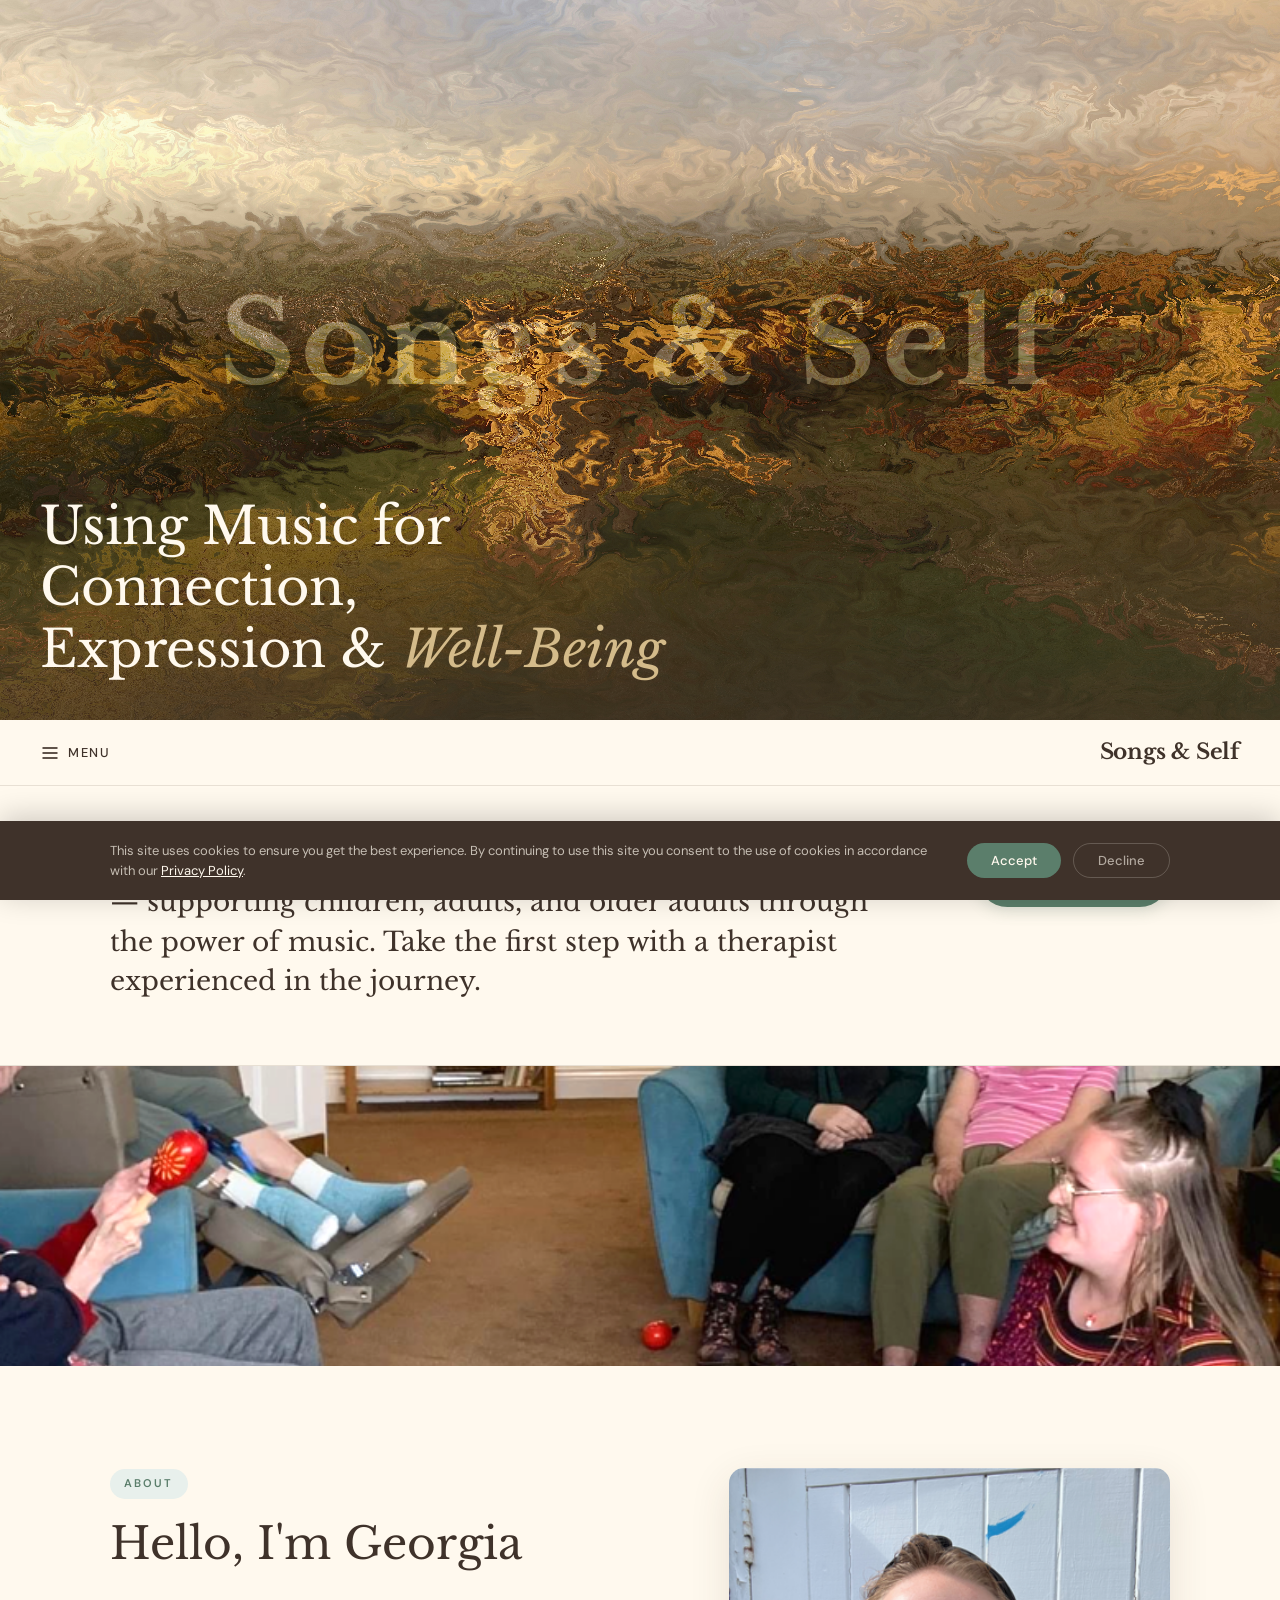
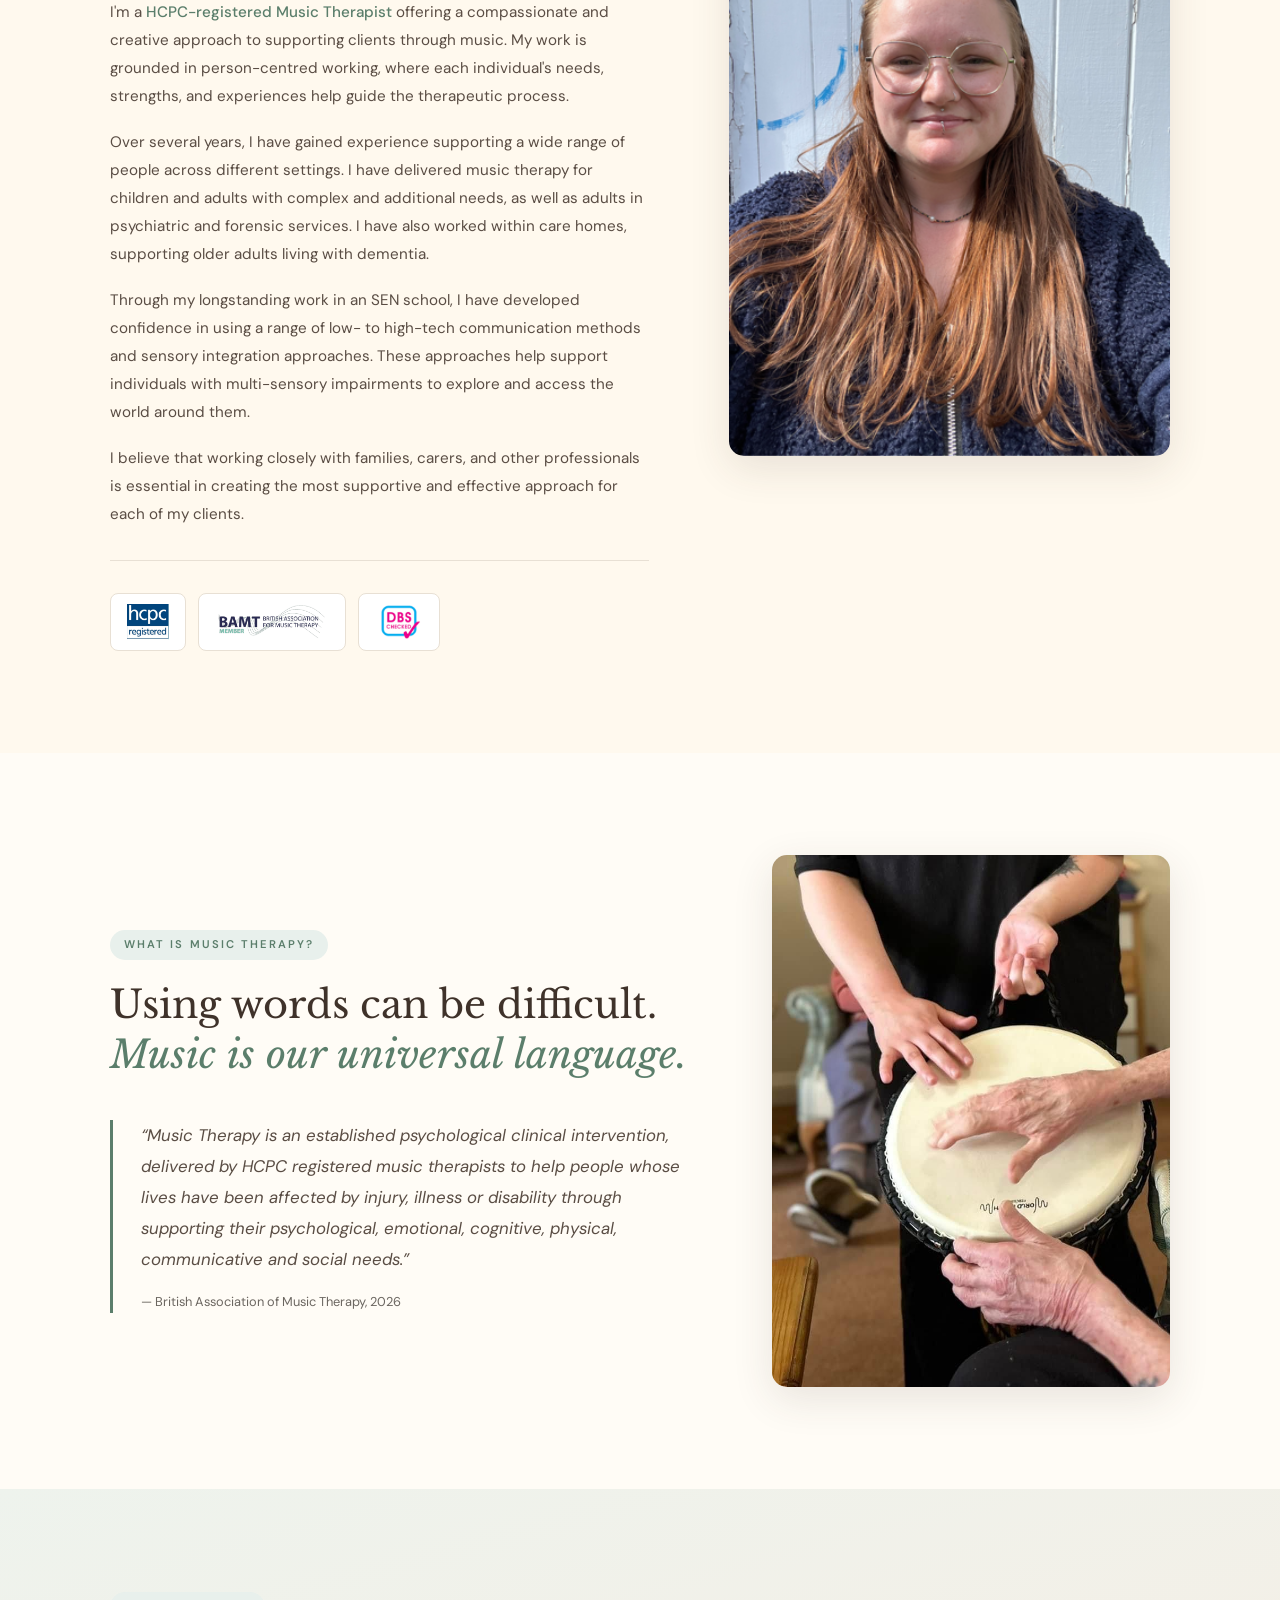
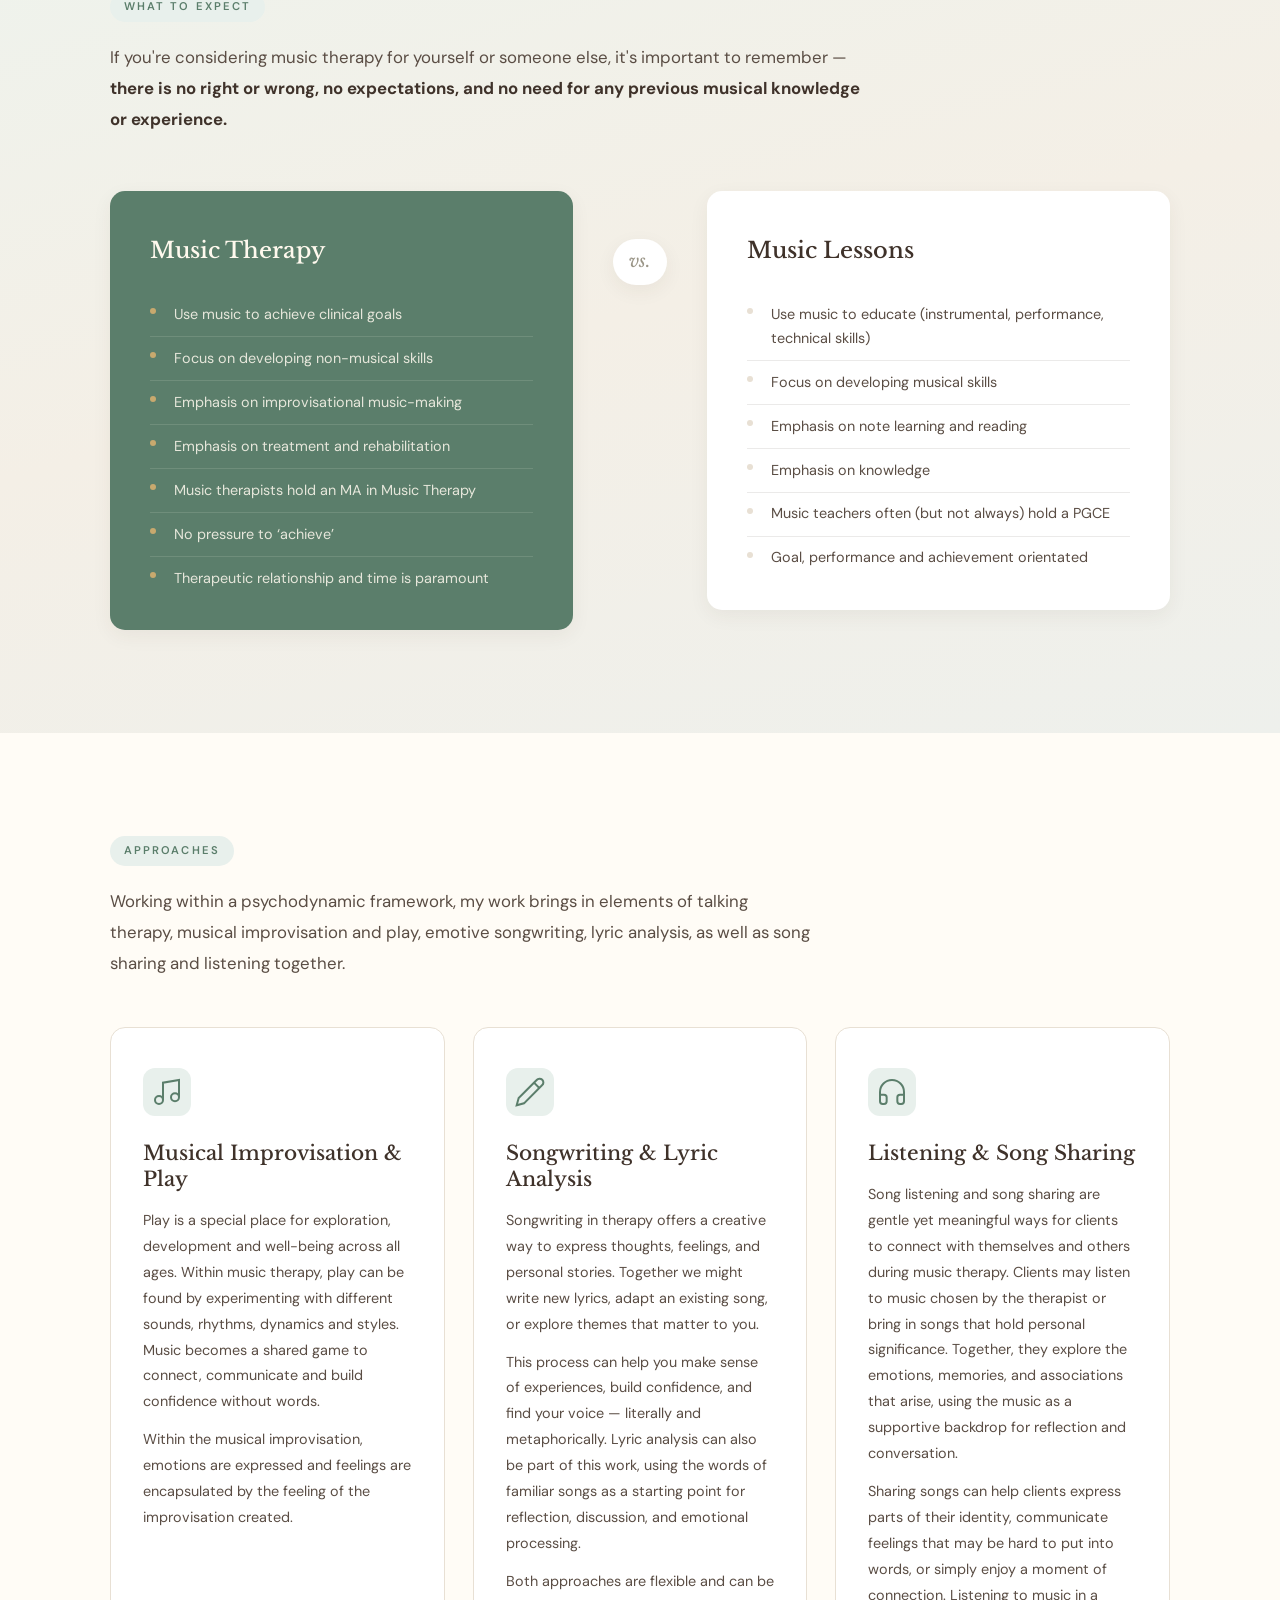
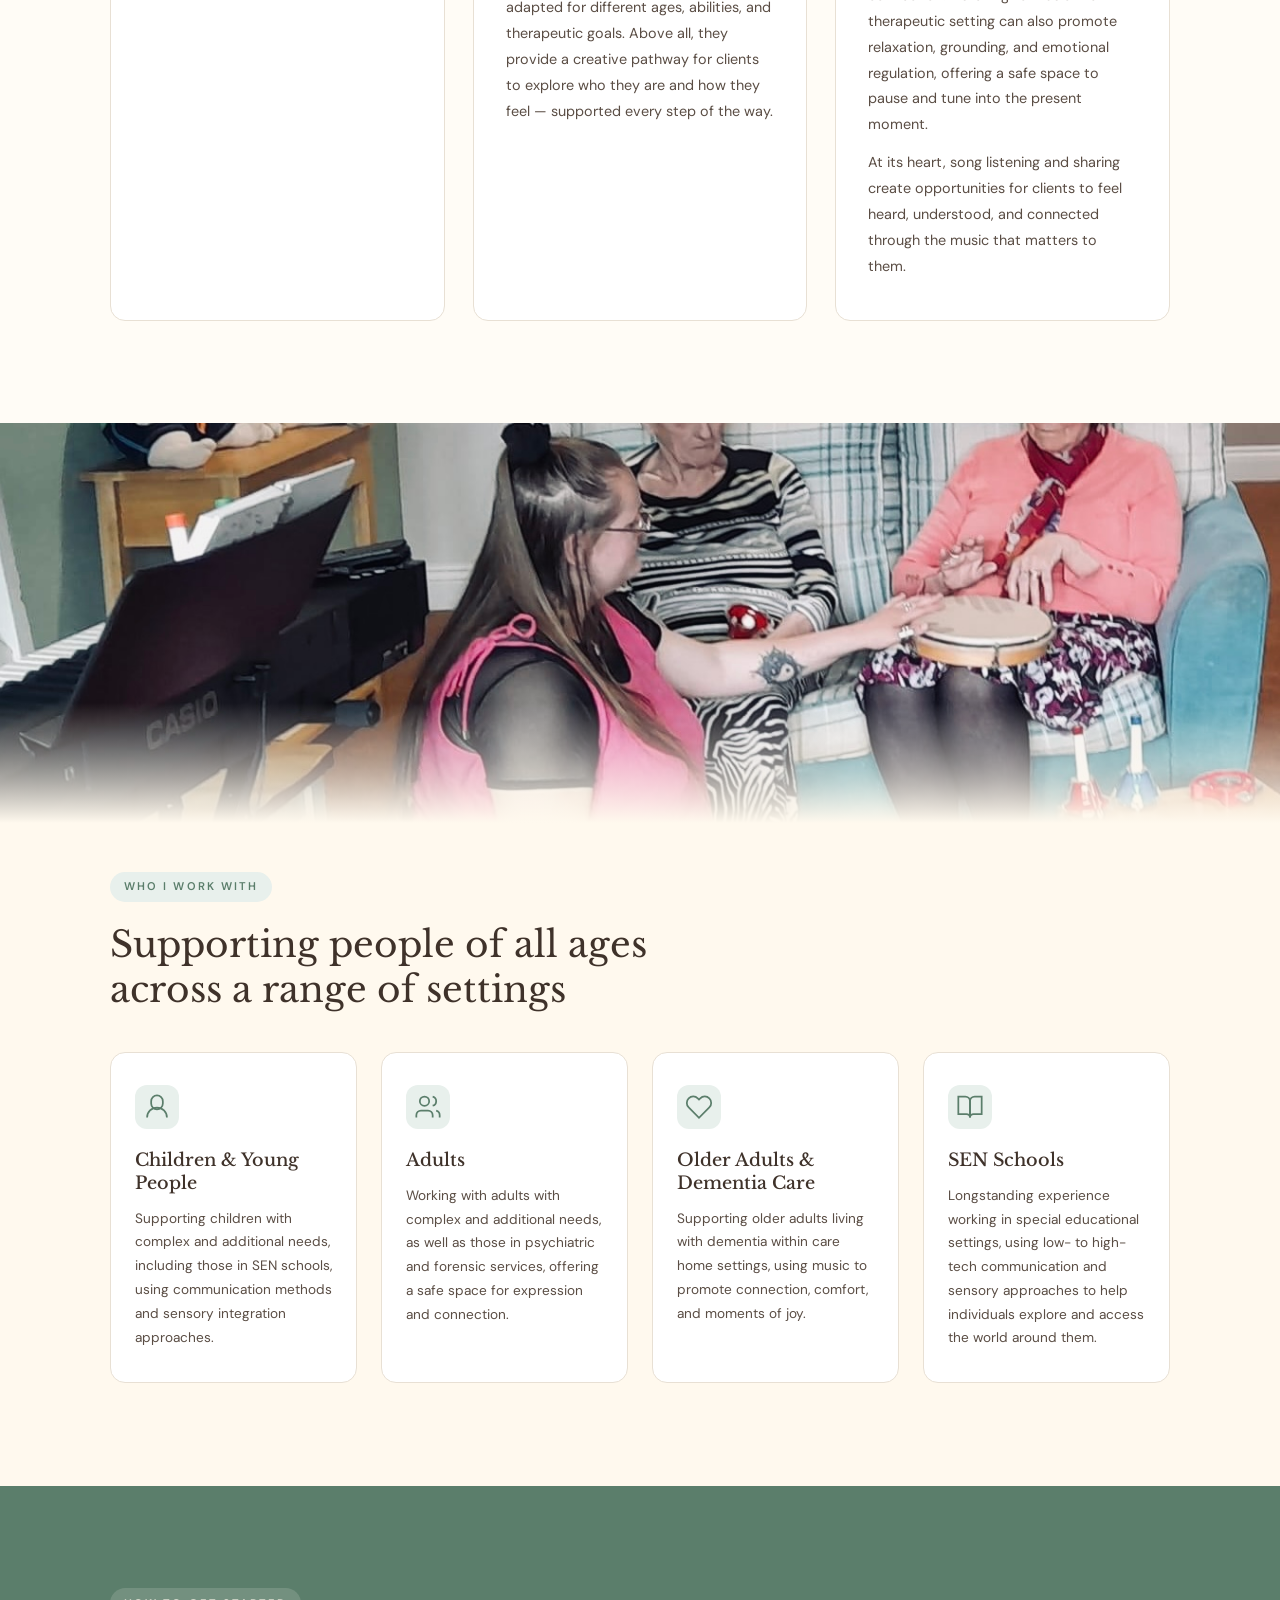
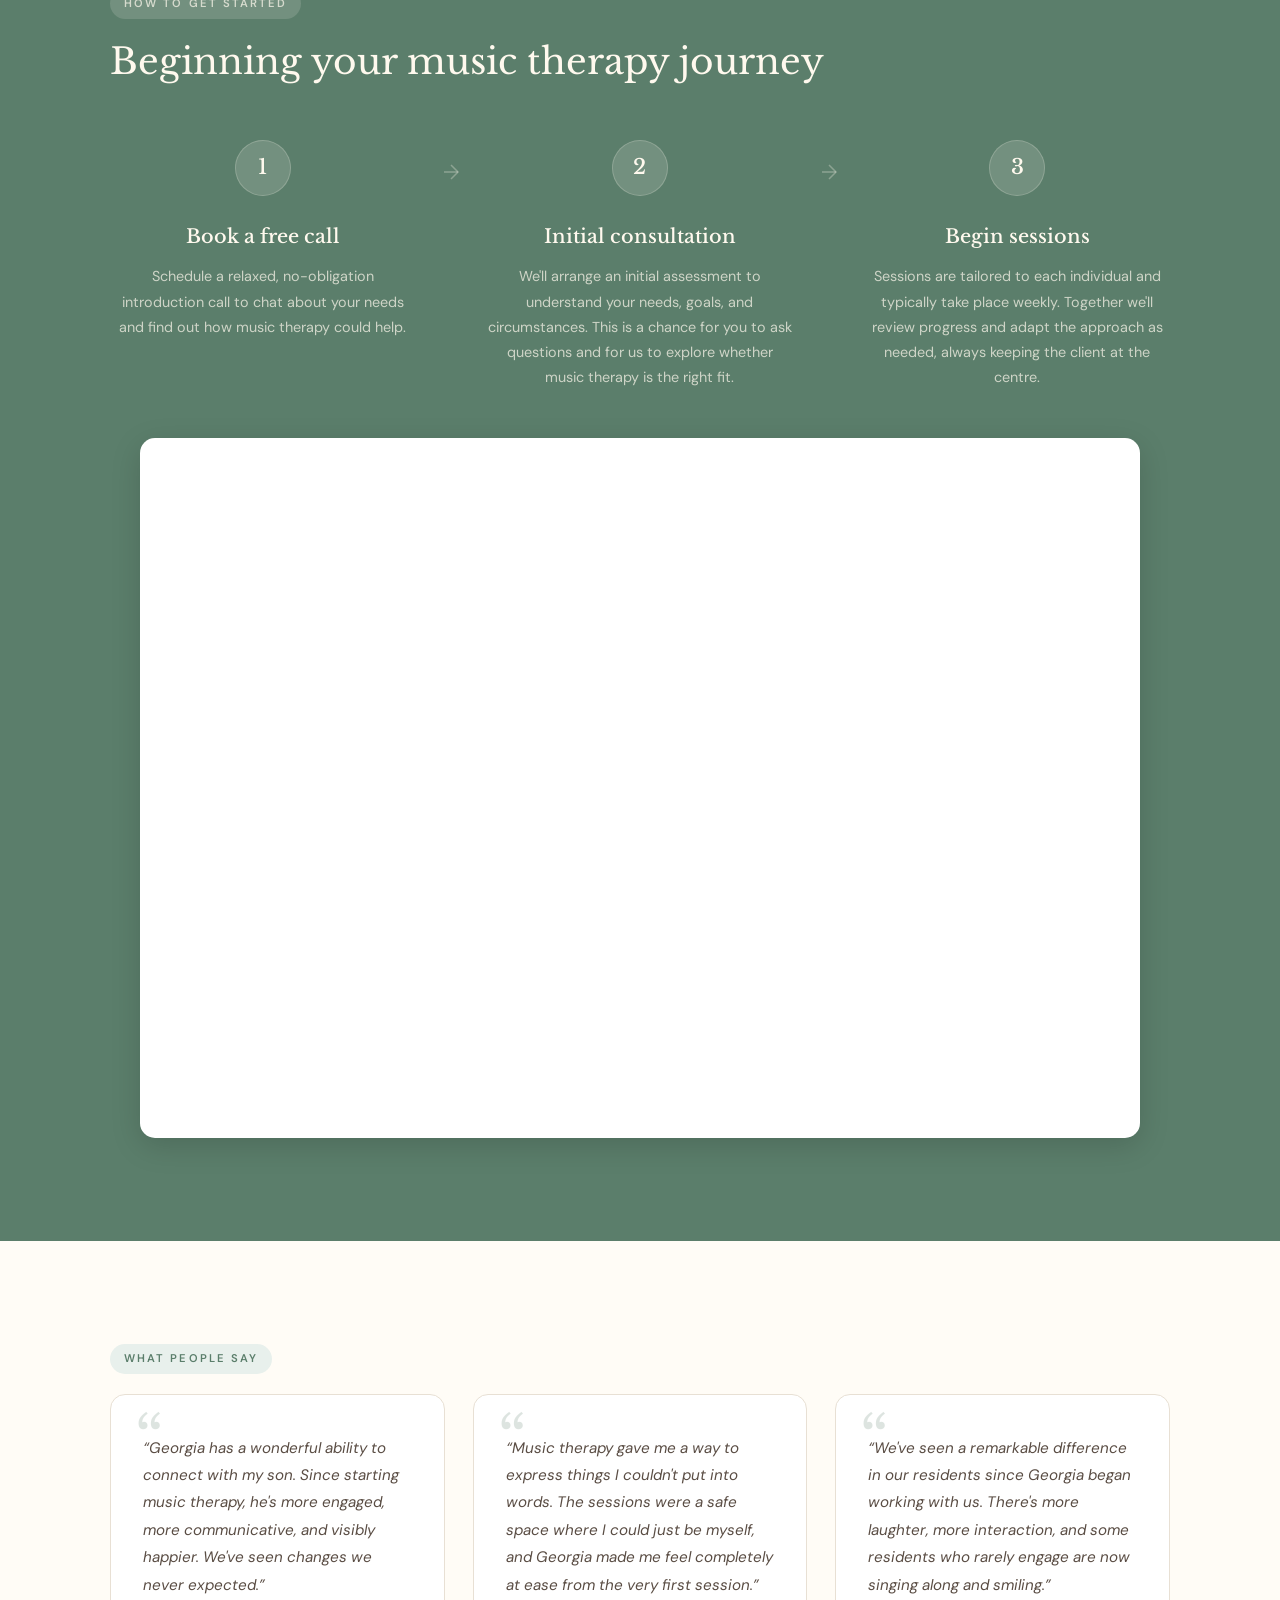
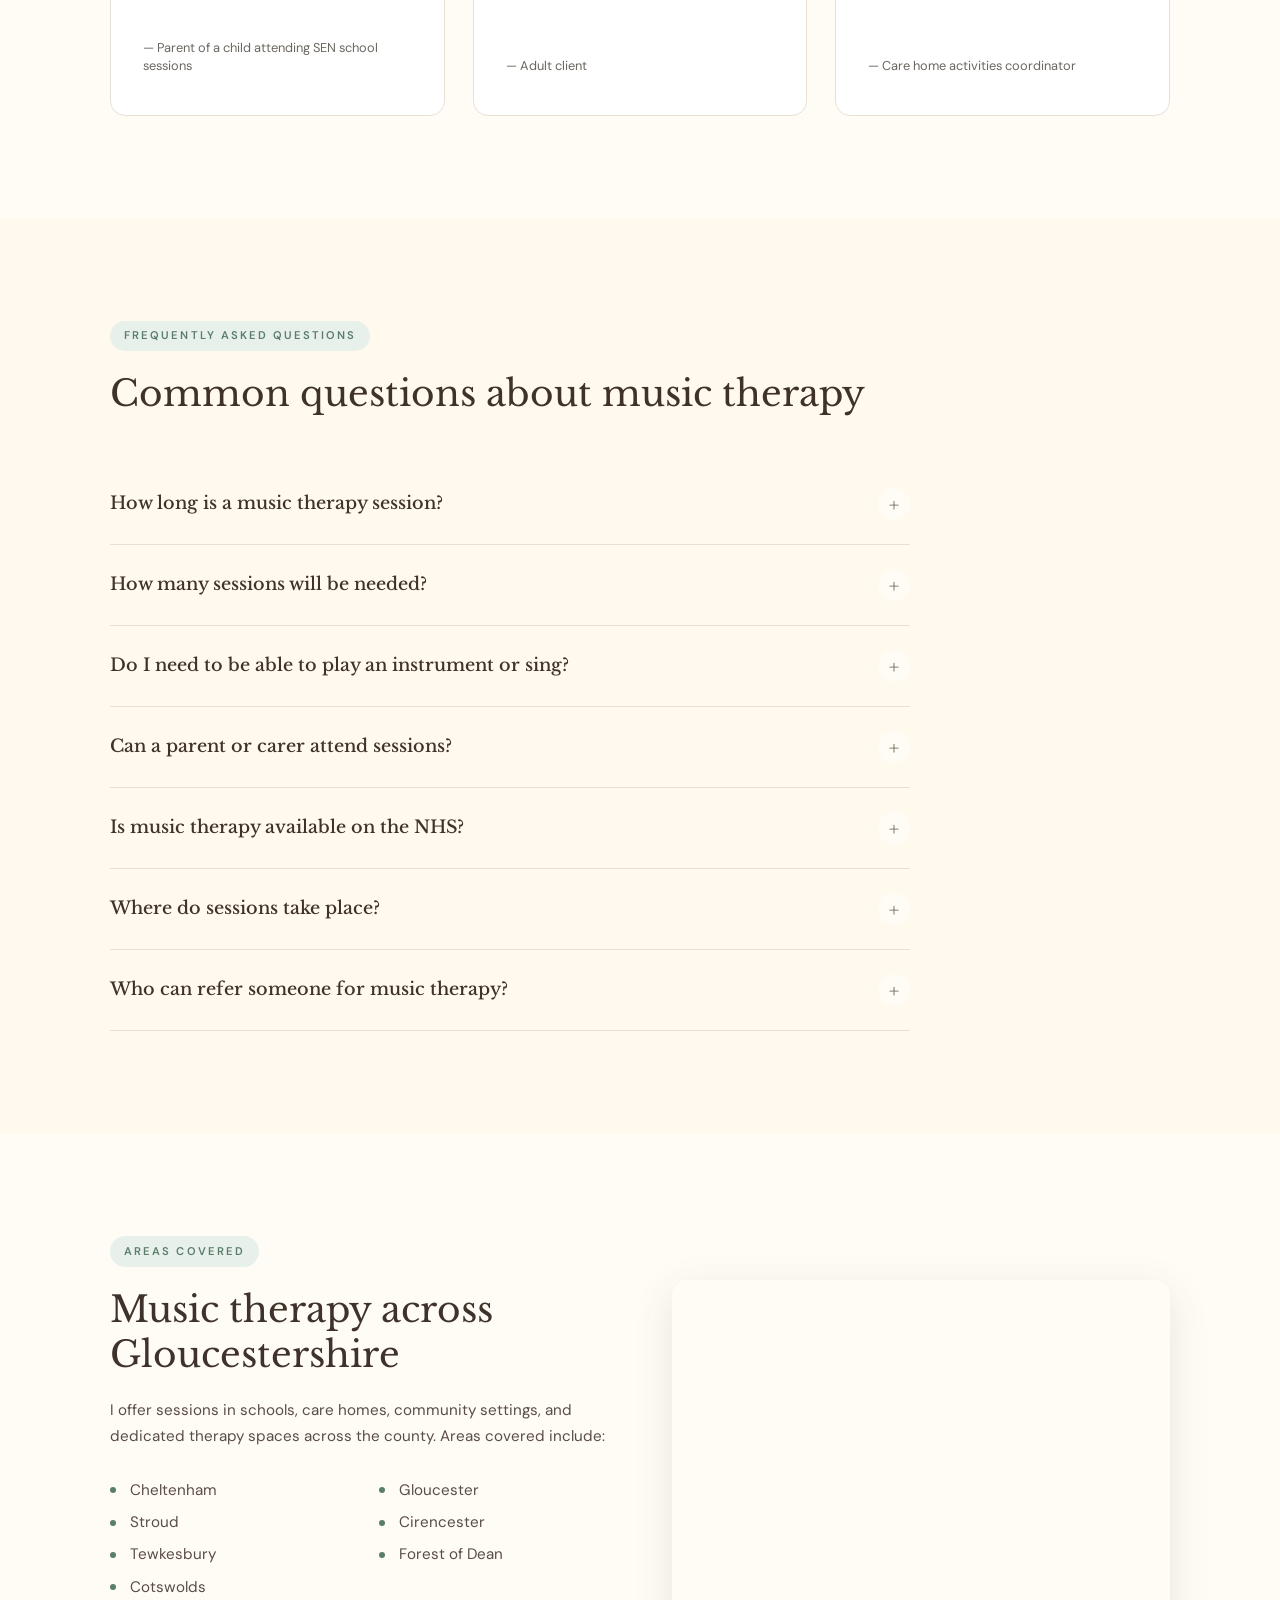
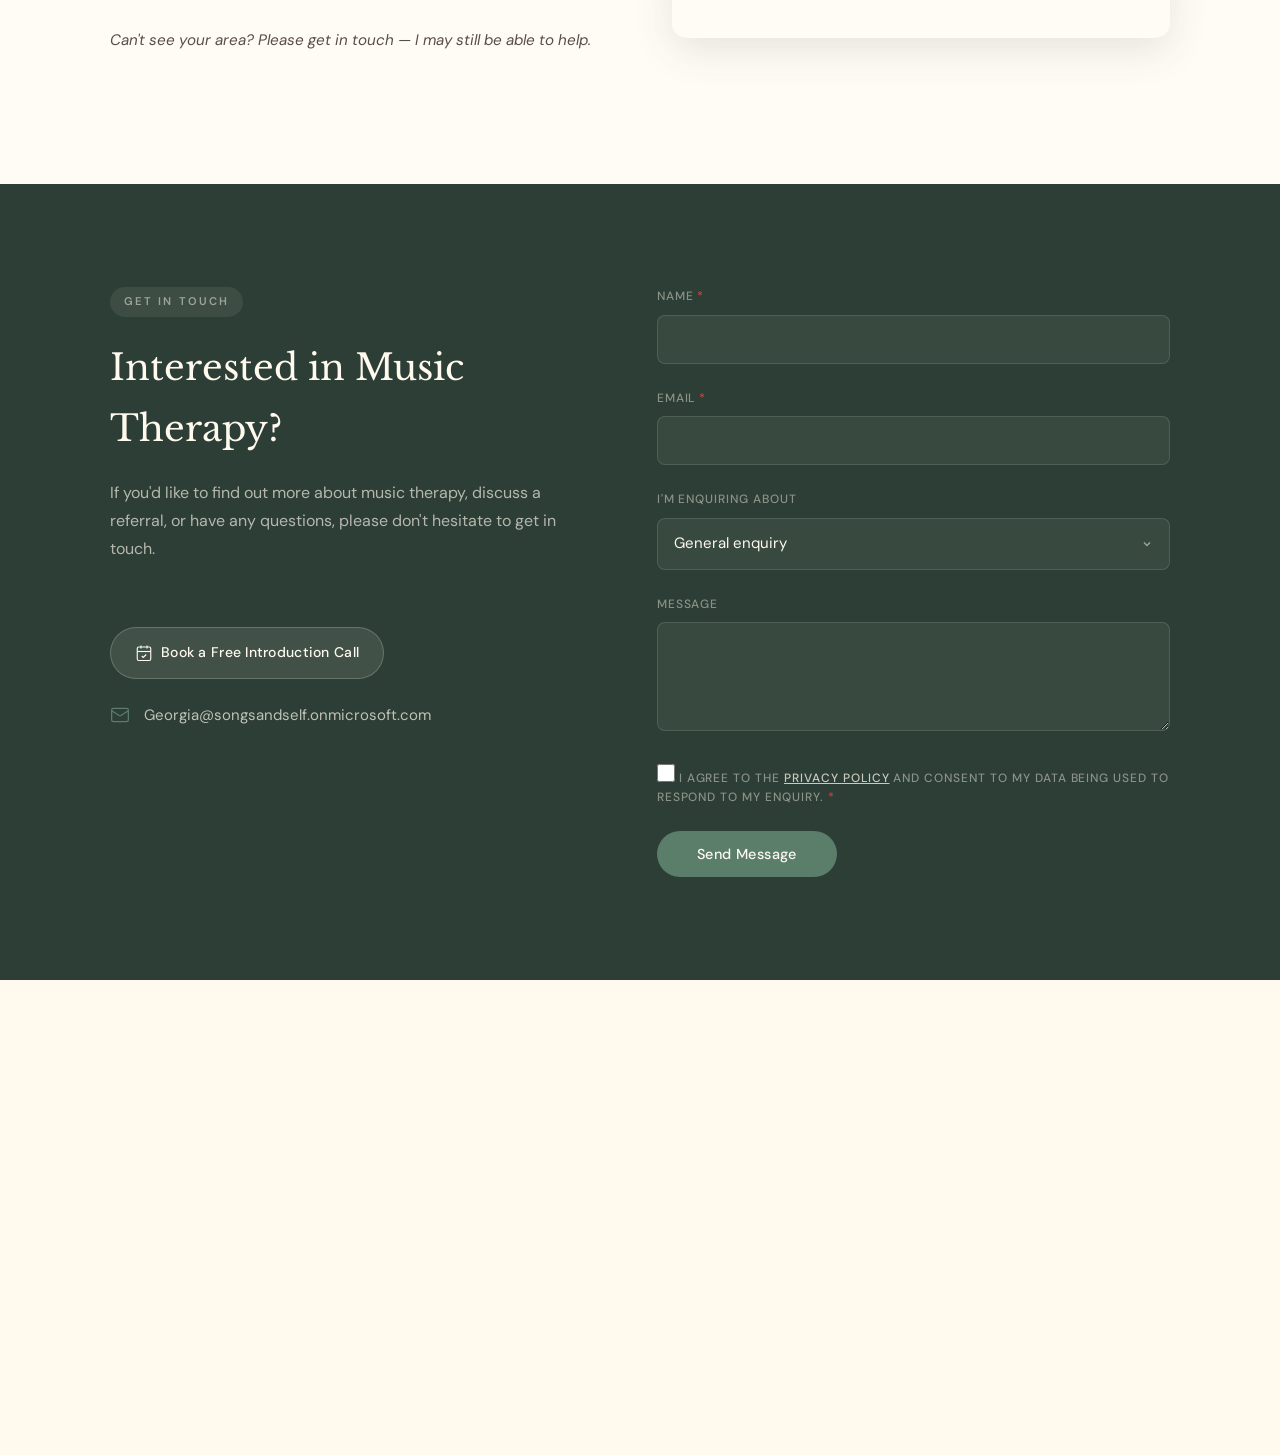
==== commit 31df857a: "Default enquiry type to General enquiry Co-Authored-By: Claude Opus 4.6 (1M context) <noreply@anthro" ====
--- a/index.html
+++ b/index.html
@@ -486,9 +486,9 @@
             <div class="form-group">
               <label for="enquiry">I'm enquiring about</label>
               <div class="custom-select" id="enquirySelect">
-                <input type="hidden" name="enquiry" id="enquiry" value="">
+                <input type="hidden" name="enquiry" id="enquiry" value="general">
                 <button type="button" class="custom-select-trigger" aria-haspopup="listbox" aria-expanded="false">
-                  <span class="custom-select-value">Select...</span>
+                  <span class="custom-select-value">General enquiry</span>
                   <svg class="custom-select-arrow" width="12" height="12" viewBox="0 0 12 12" fill="none" stroke="currentColor" stroke-width="1.5" aria-hidden="true"><path d="M3 4.5 6 7.5 9 4.5"/></svg>
                 </button>
                 <ul class="custom-select-options" role="listbox" tabindex="-1">
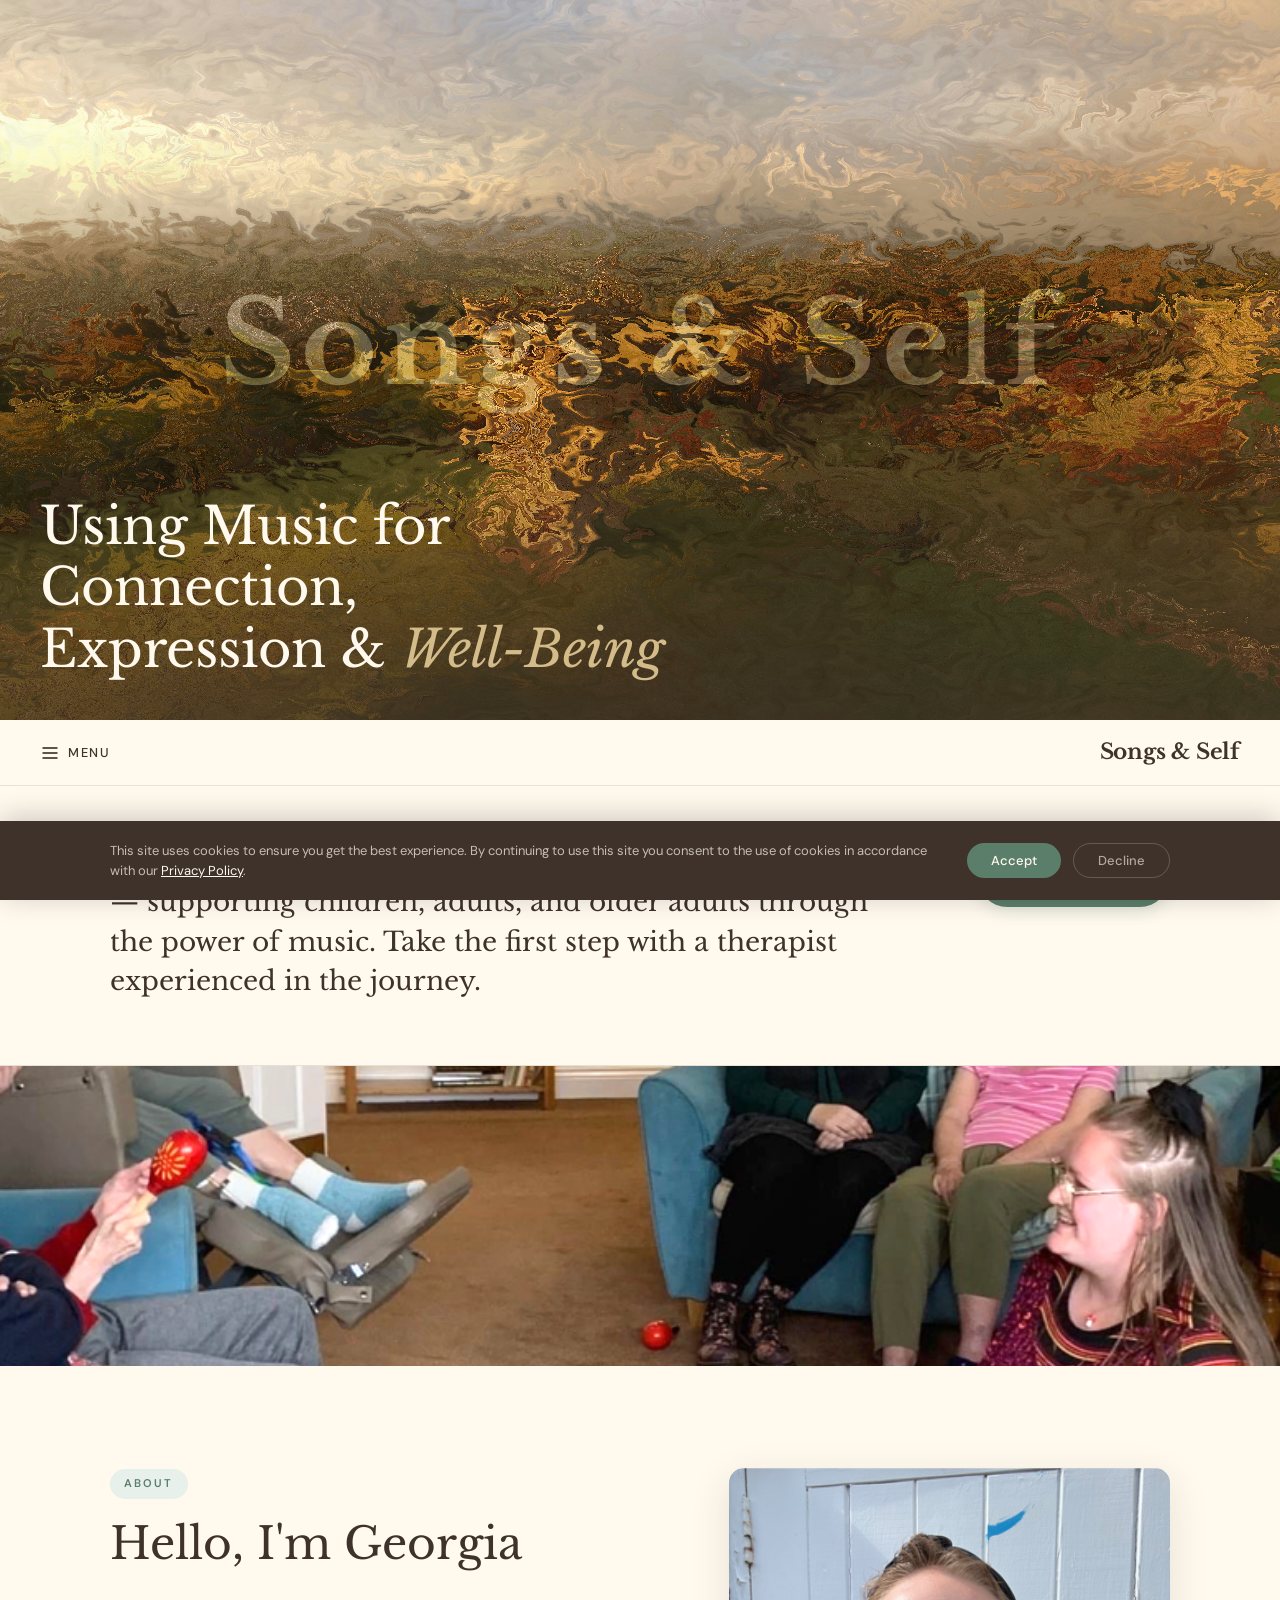
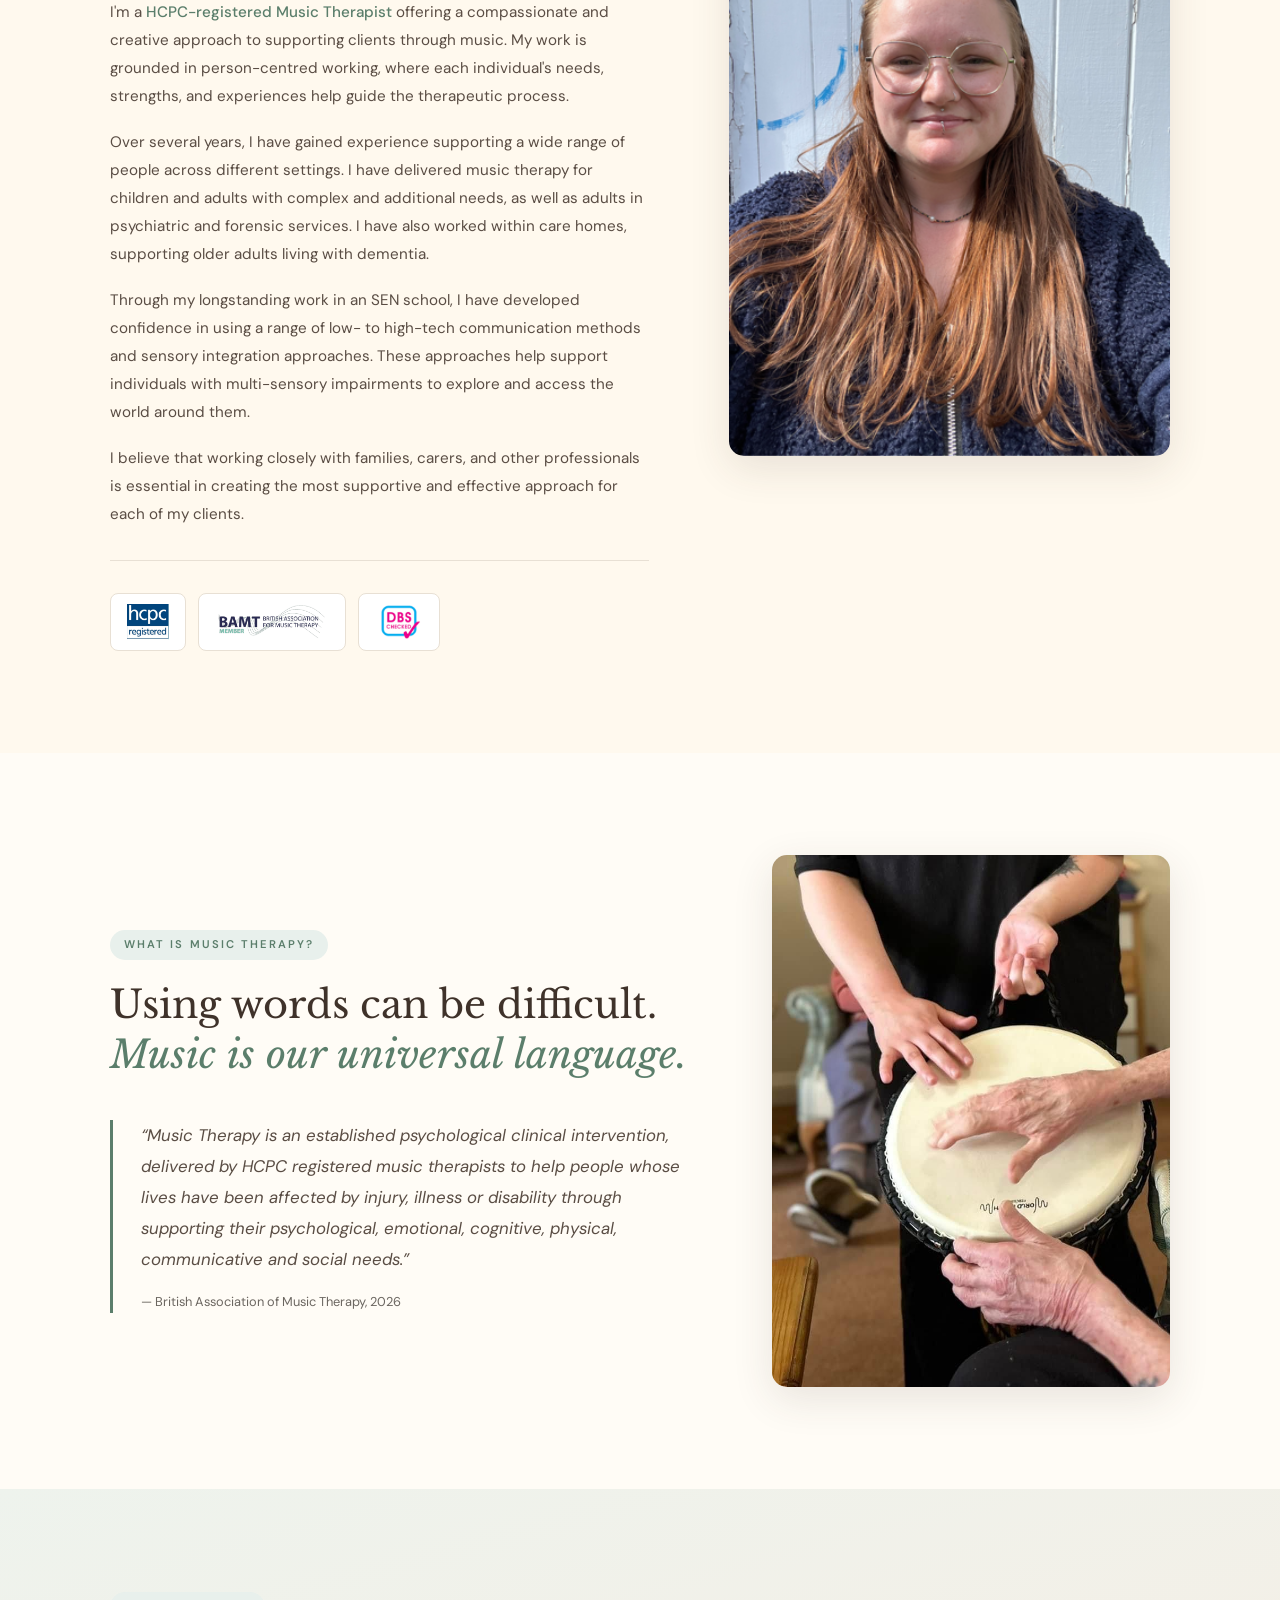
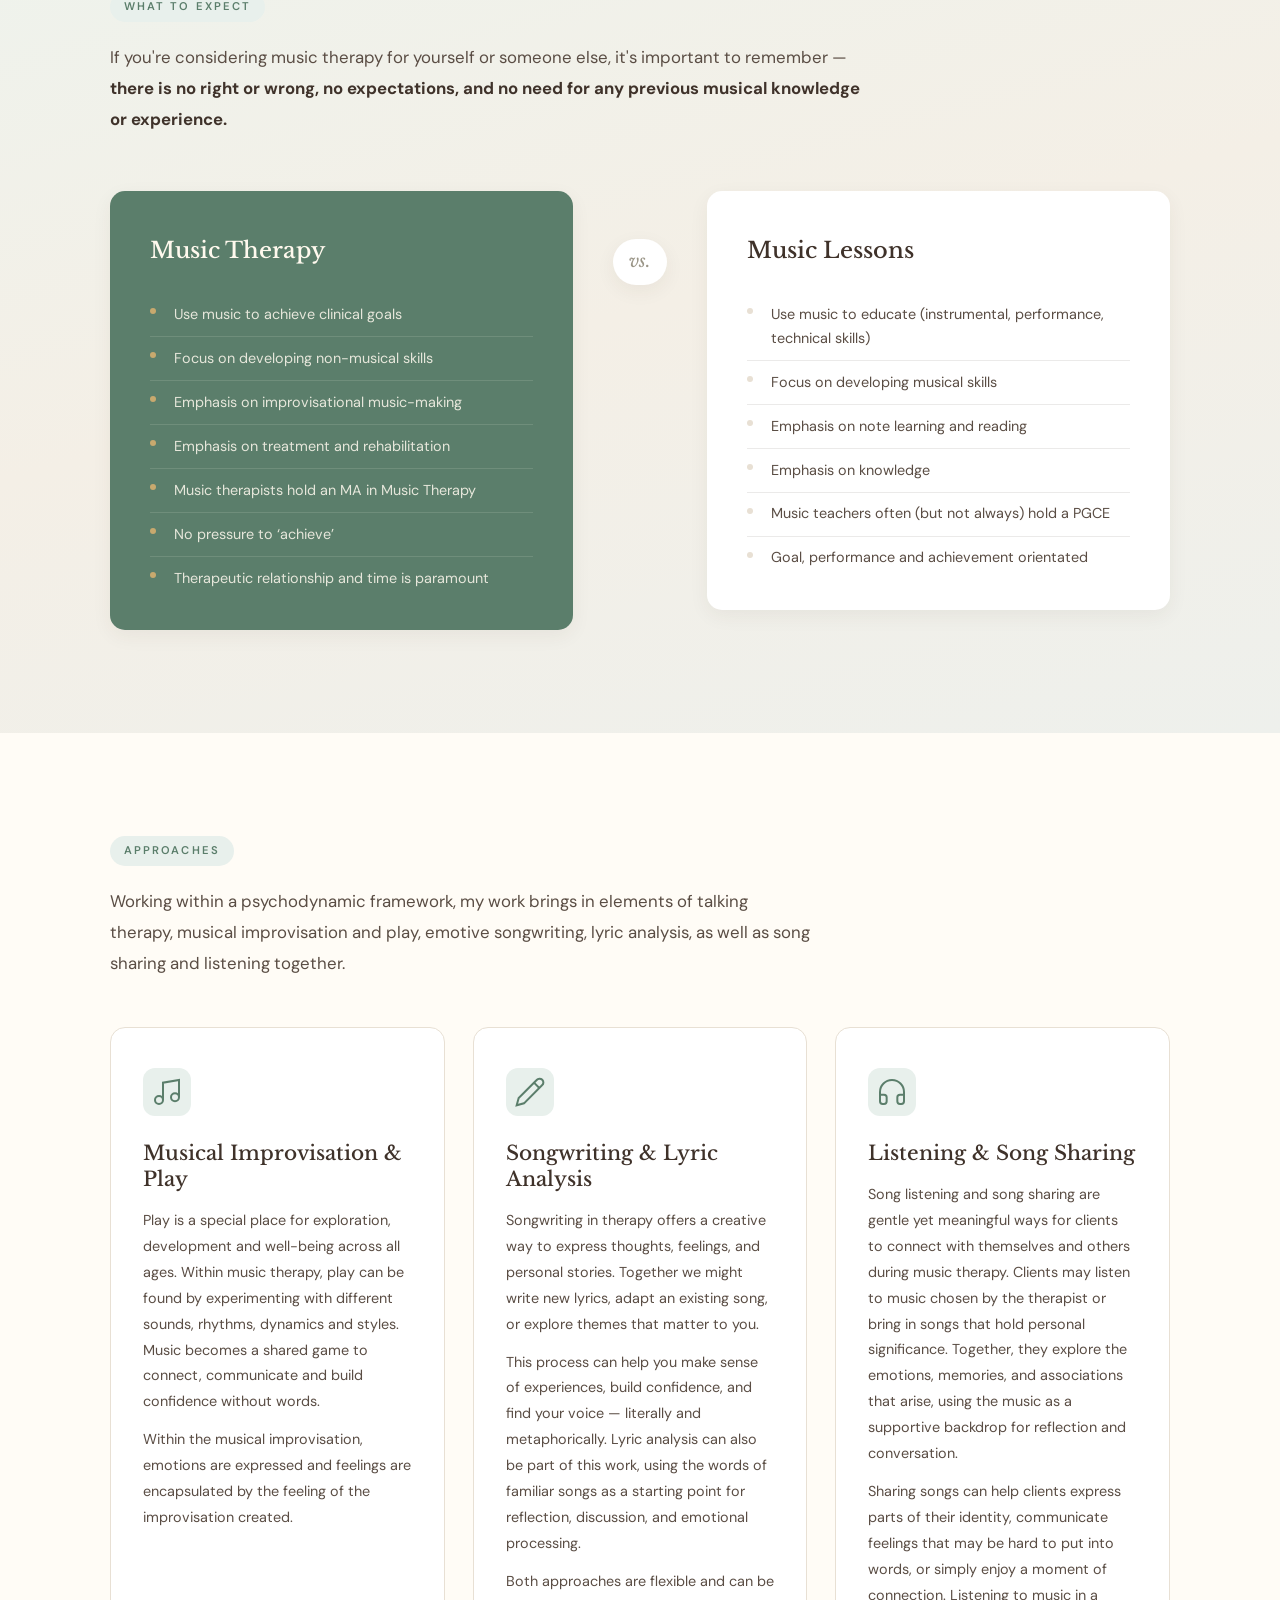
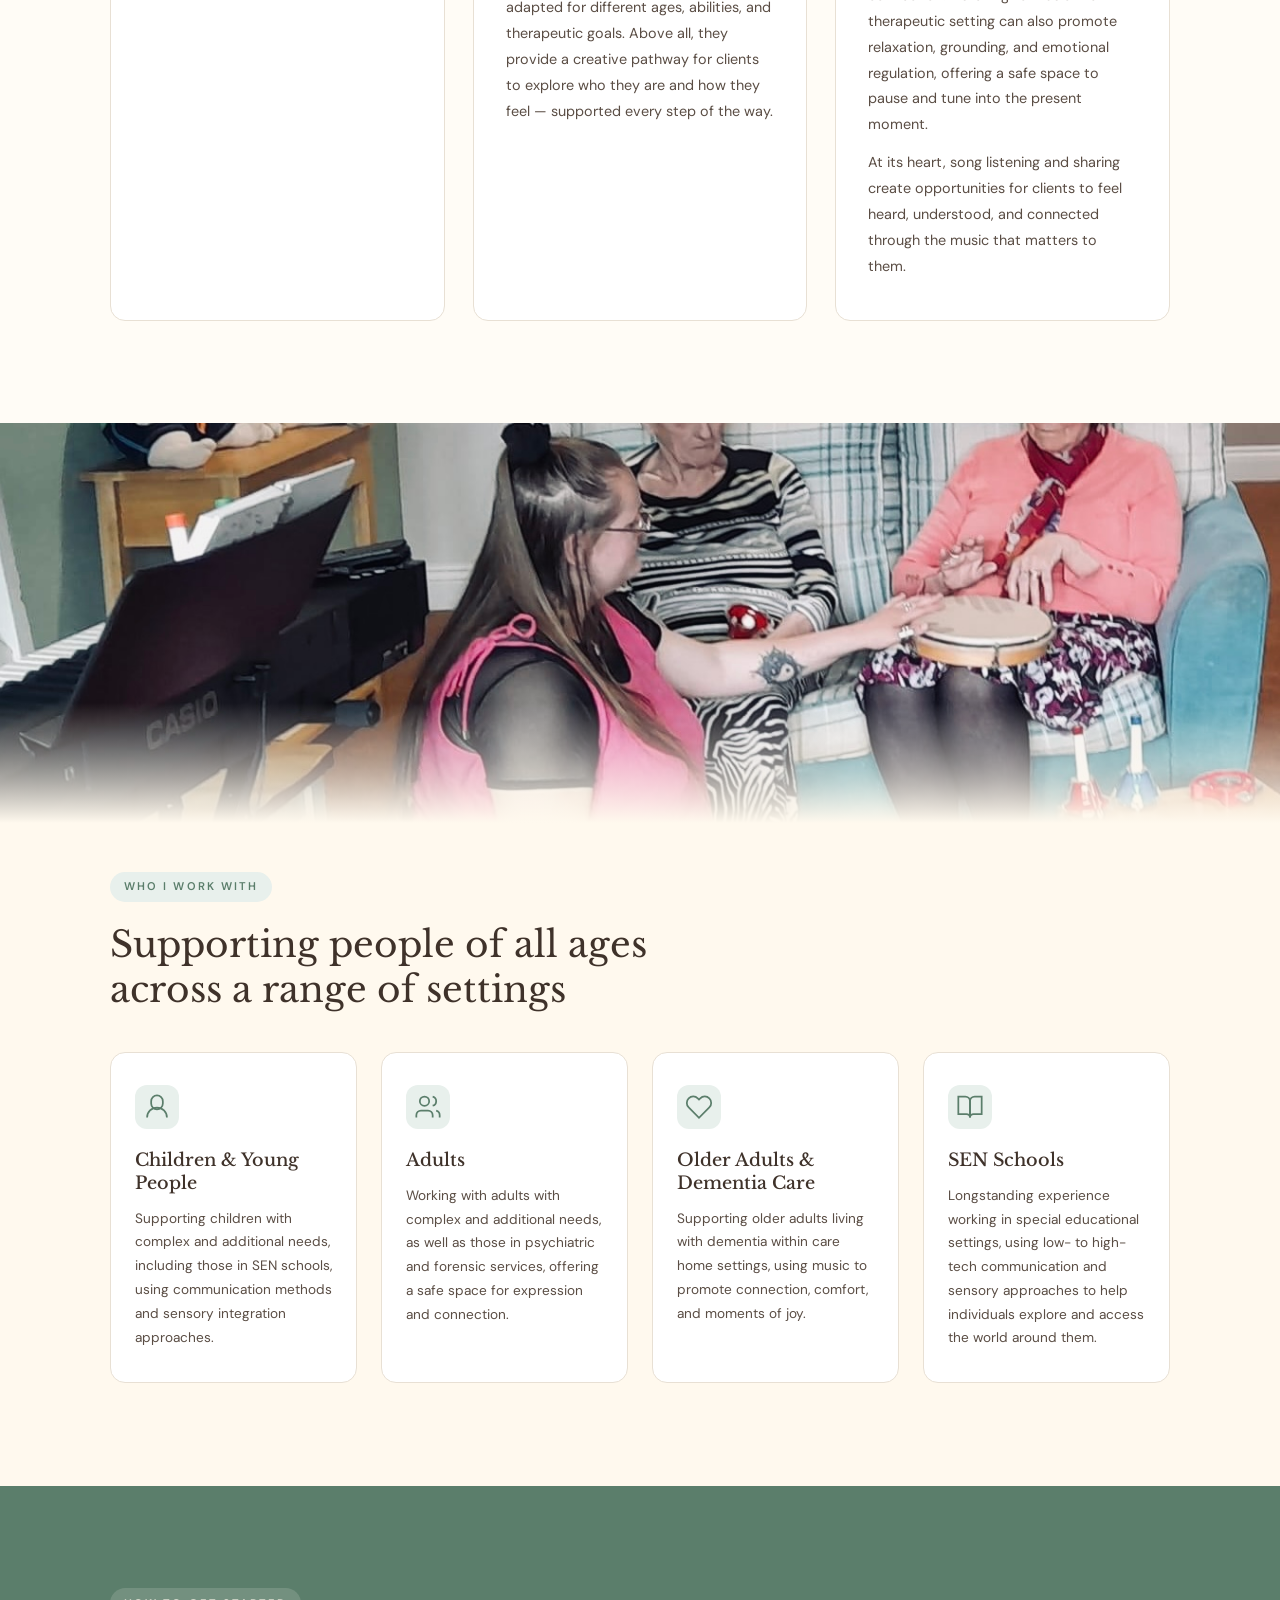
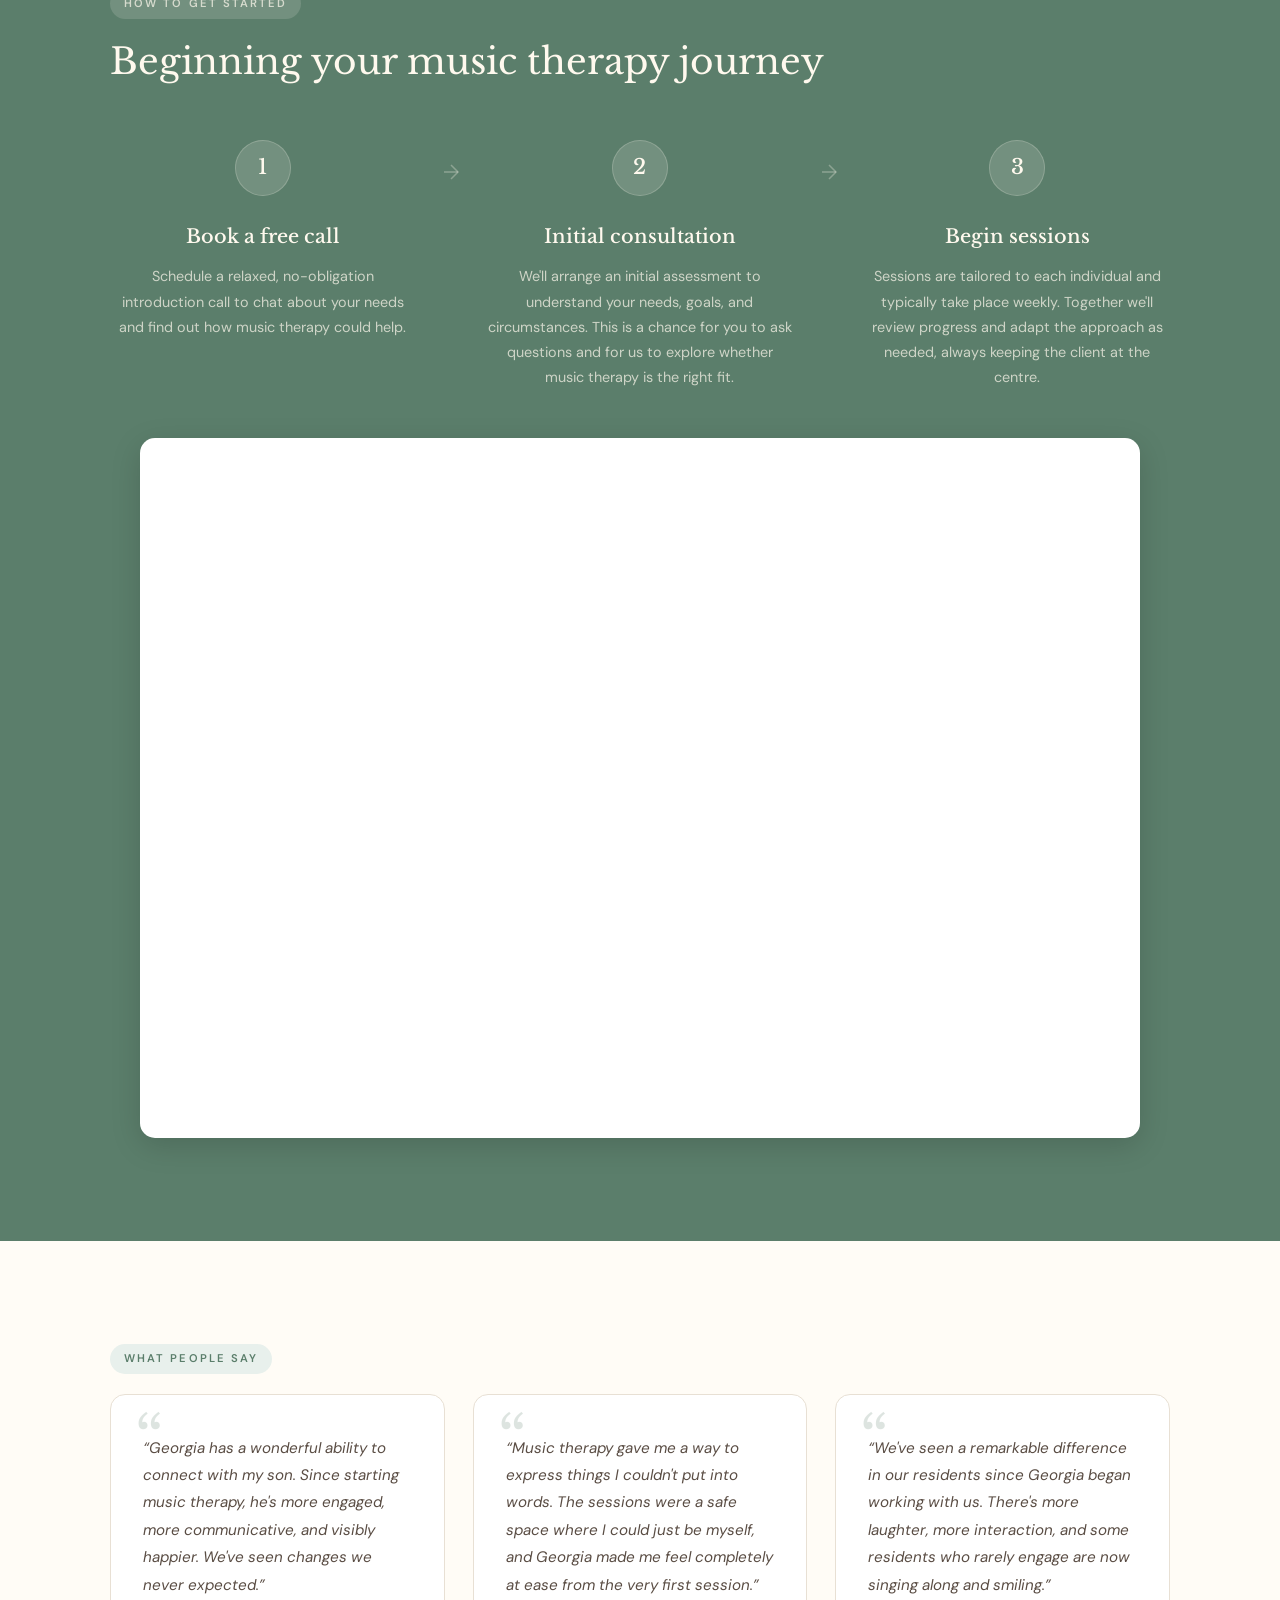
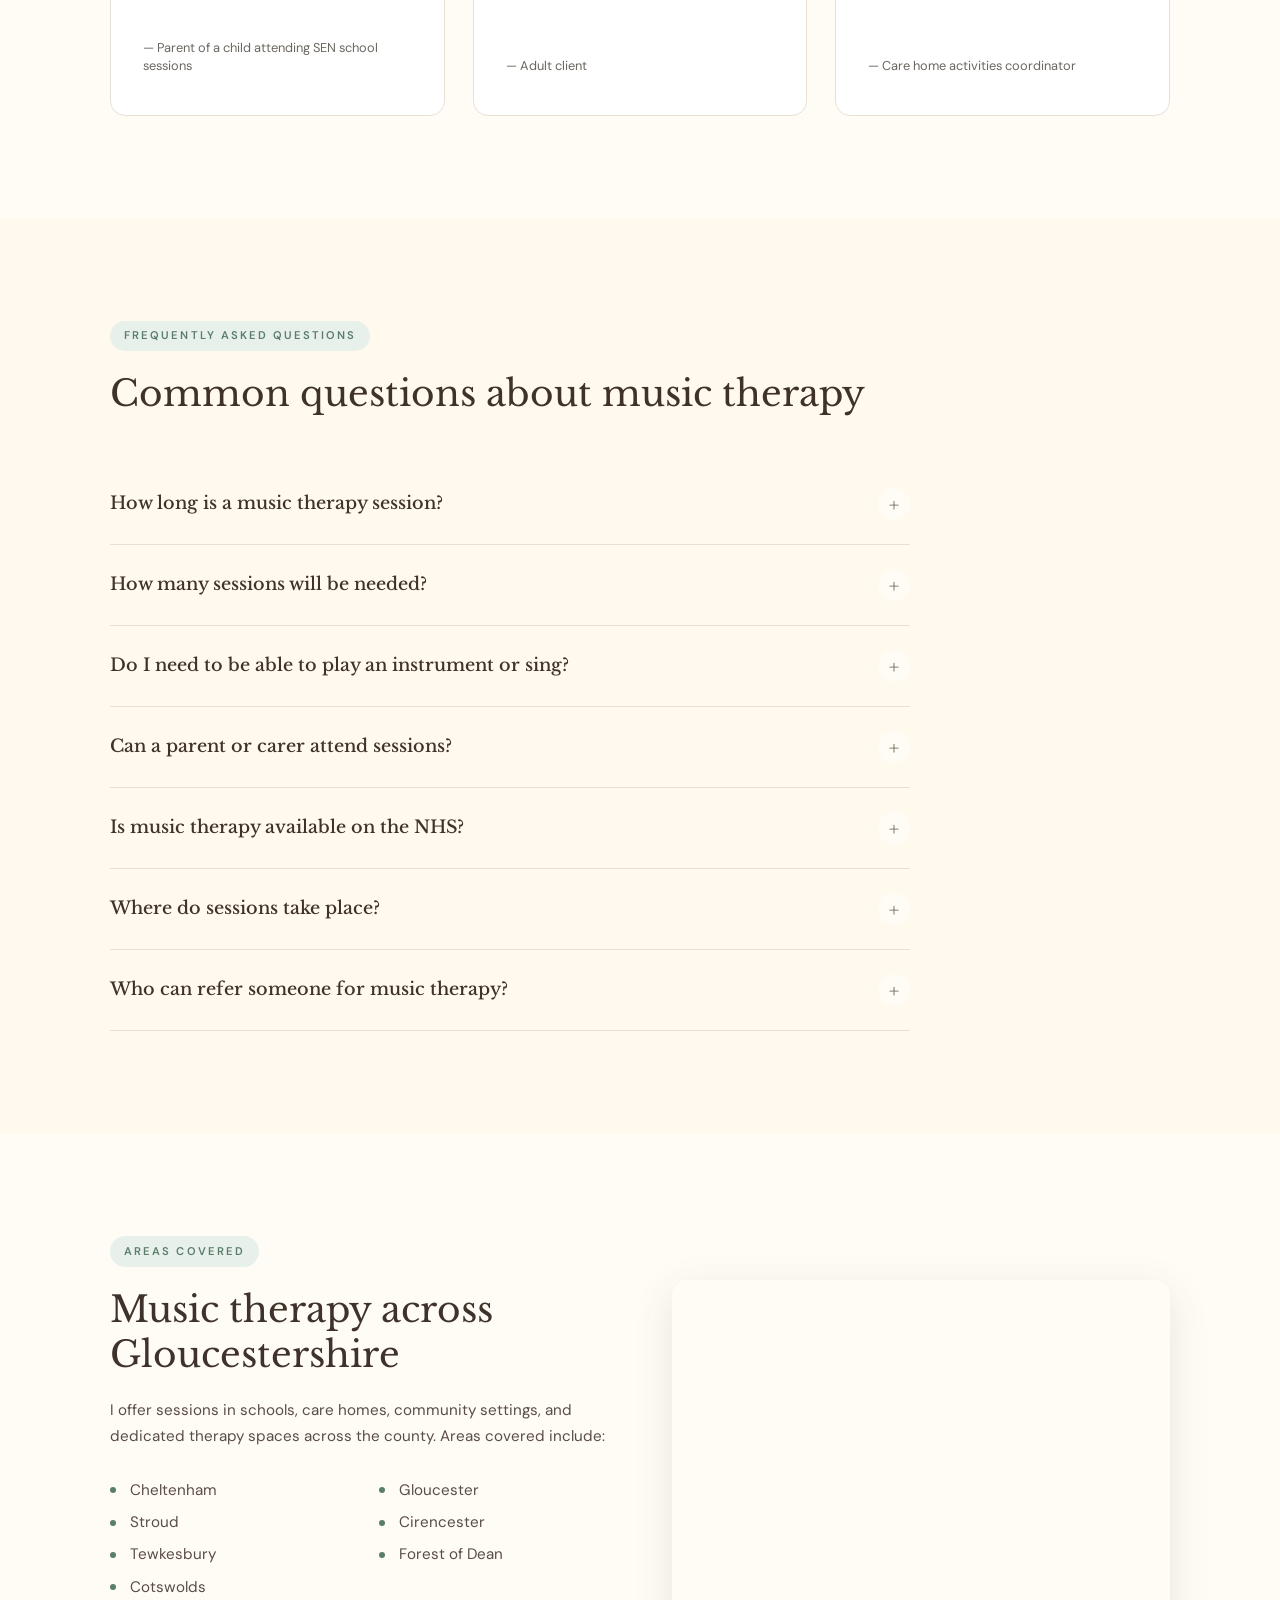
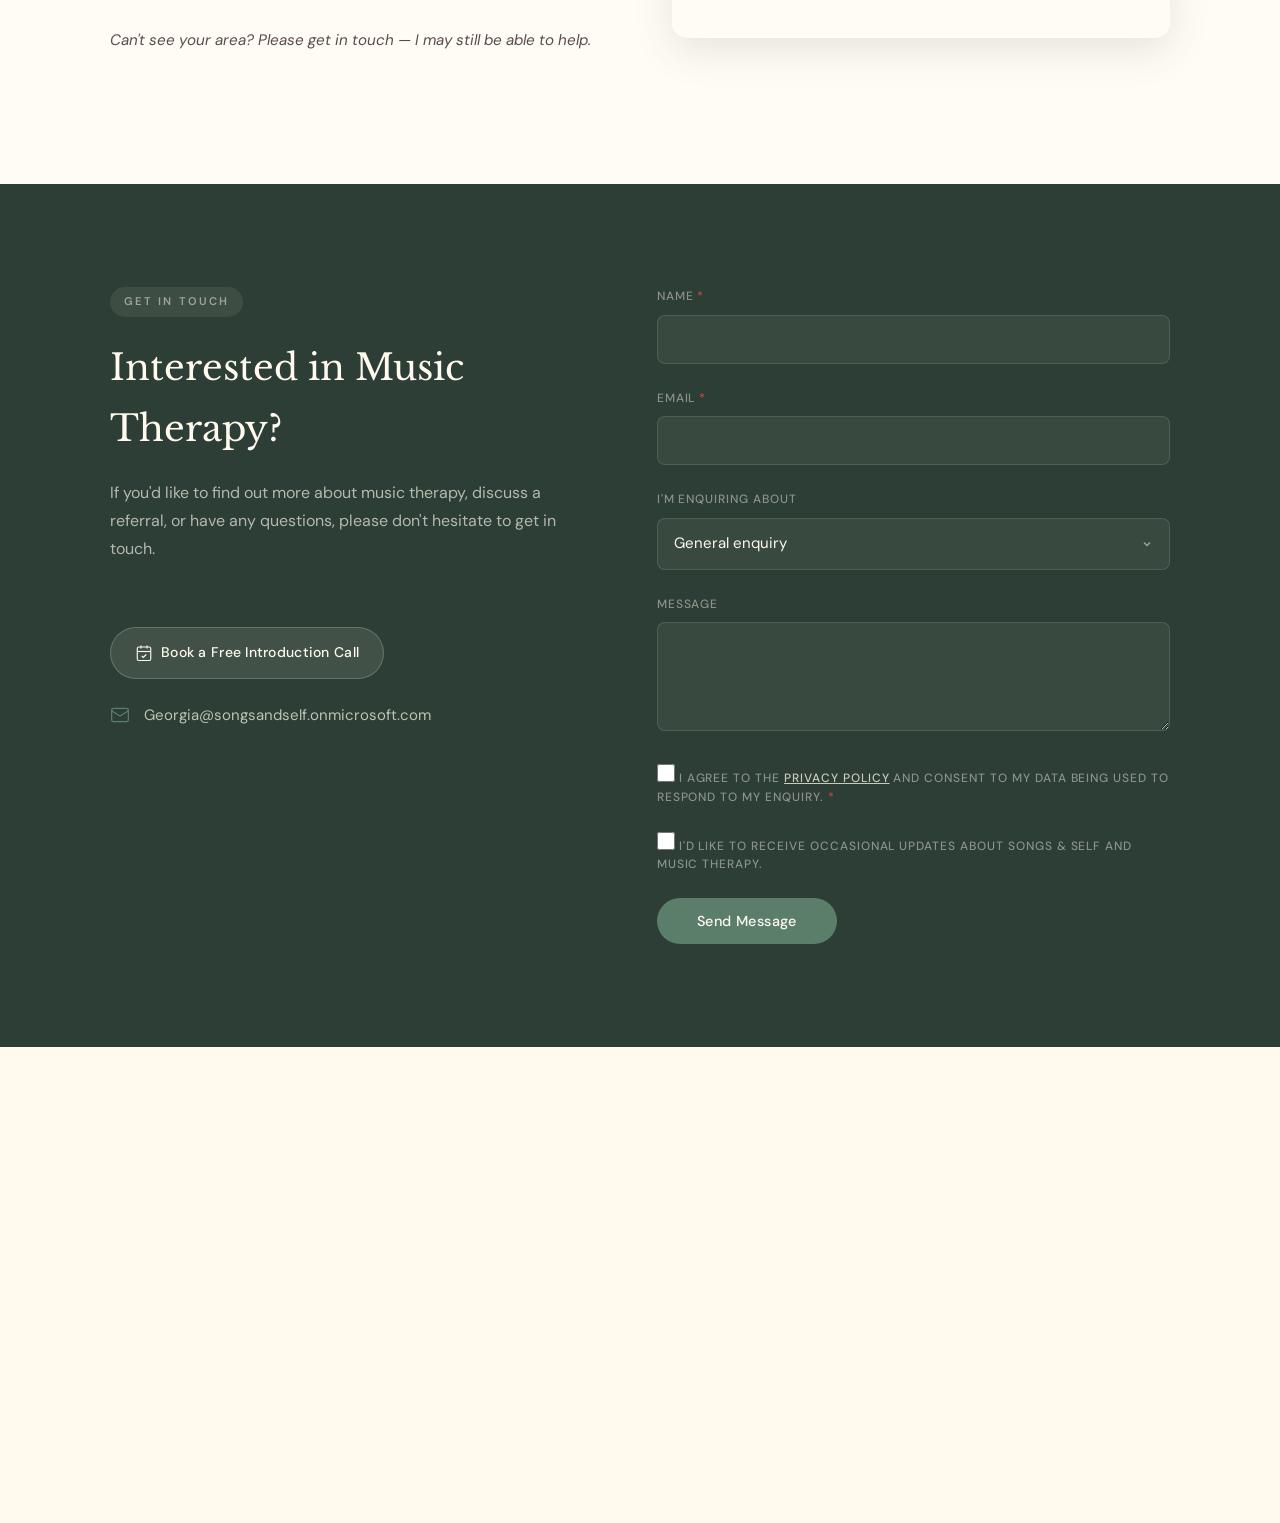
==== commit b795d10b: "Add honeypot spam filter and mailing list opt-in checkbox to contact form Co-Authored-By: Claude Opu" ====
--- a/index.html
+++ b/index.html
@@ -505,10 +505,17 @@
               <label for="message">Message</label>
               <textarea id="message" name="message" rows="4"></textarea>
             </div>
+            <input type="text" name="_gotcha" style="display:none !important" tabindex="-1" autocomplete="off" aria-hidden="true">
             <div class="form-group">
               <label class="checkbox-label">
                 <input type="checkbox" name="privacy" required>
                 <span>I agree to the <a href="privacy.html">Privacy Policy</a> and consent to my data being used to respond to my enquiry. <span class="required" aria-label="required">*</span></span>
+              </label>
+            </div>
+            <div class="form-group">
+              <label class="checkbox-label">
+                <input type="checkbox" name="mailing_list">
+                <span>I'd like to receive occasional updates about Songs &amp; Self and music therapy.</span>
               </label>
             </div>
             <button type="submit" class="btn-submit">Send Message</button>
--- a/css/style.css
+++ b/css/style.css
@@ -406,6 +406,7 @@
   color: var(--peat);
   letter-spacing: -0.01em;
 }
+
 
 .logo:hover {
   color: var(--peat);
@@ -2051,7 +2052,7 @@
   }
 
   .hero-brand {
-    font-size: 2.5rem;
+    font-size: 3.5rem;
   }
 
   .intro-layout {
@@ -2105,6 +2106,11 @@
     text-align: center;
   }
 
+  .site-footer {
+    position: relative;
+    bottom: auto;
+  }
+
   .custom-select-options {
     max-height: 200px;
   }
@@ -2125,7 +2131,7 @@
   }
 
   .hero-brand {
-    font-size: 1.75rem;
+    font-size: 2.75rem;
     letter-spacing: 0.03em;
   }
 
@@ -2147,6 +2153,29 @@
 
   .faq-question {
     padding: 1rem 0;
+  }
+
+  .step {
+    flex-direction: column;
+    gap: 0.75rem;
+  }
+
+  .step-number {
+    width: 36px;
+    height: 36px;
+    font-size: 0.85rem;
+  }
+
+  .step h3 {
+    font-size: 1.1rem;
+  }
+
+  .step p {
+    font-size: 0.85rem;
+  }
+
+  .get-started h2 {
+    margin-bottom: 2.5rem;
   }
 }
 
